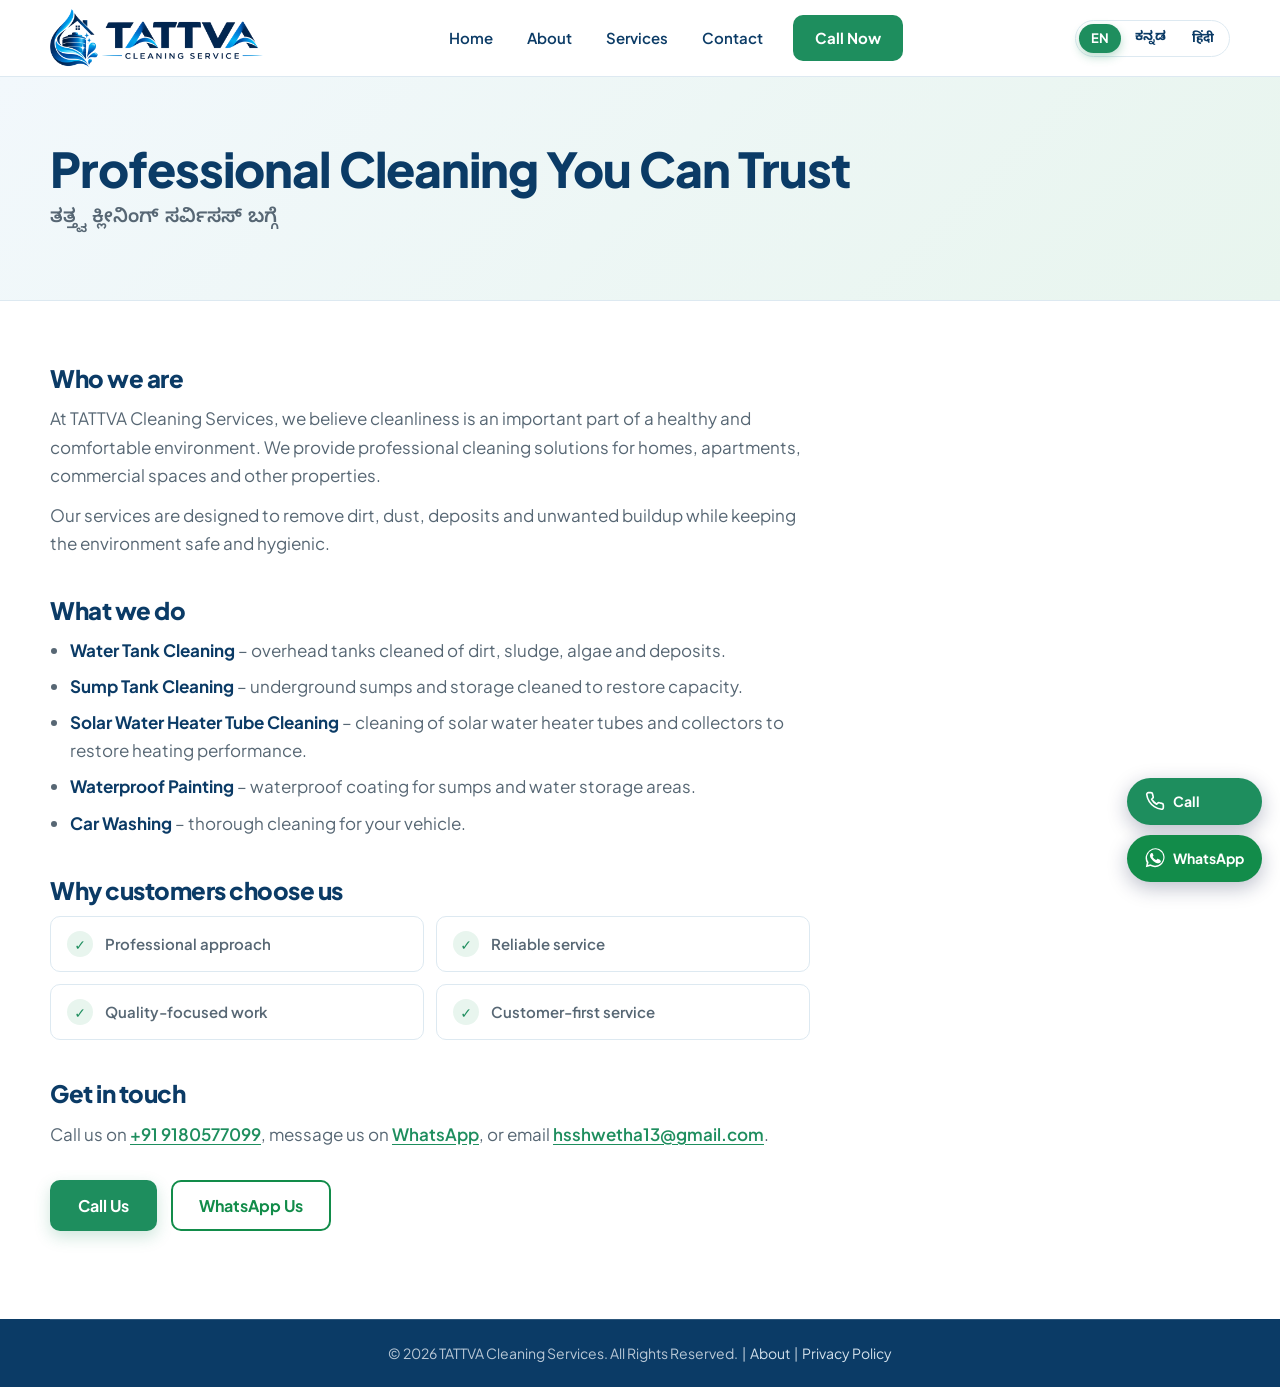
==== about.html @ a29733bd "Add files via upload" ====
<!DOCTYPE html>
<html lang="en">
<head>
    <meta charset="UTF-8">
    <meta name="viewport" content="width=device-width, initial-scale=1.0">
    <title>About Us | TATTVA Cleaning Services</title>
    <meta name="description" content="About TATTVA Cleaning Services: professional water tank, sump, solar water heater tube, waterproof painting and car washing services.">
    <link href="https://fonts.googleapis.com/css2?family=Plus+Jakarta+Sans:wght@400;500;600;700;800&family=Noto+Sans+Kannada:wght@400;500;600;700;800&family=Noto+Sans+Devanagari:wght@400;500;600;700;800&display=swap" rel="stylesheet">
        <link rel="canonical" href="https://hsshwetha39-boop.github.io/TATTVA/about.html">
    <meta name="theme-color" content="#0b3b66">
    <meta property="og:type" content="website">
    <meta property="og:site_name" content="TATTVA Cleaning Services">
    <meta property="og:title" content="About Us | TATTVA Cleaning Services">
    <meta property="og:description" content="About TATTVA Cleaning Services: professional water tank, sump, solar water heater tube, waterproof painting and car washing services.">
    <meta property="og:url" content="https://hsshwetha39-boop.github.io/TATTVA/about.html">
    <meta property="og:image" content="https://hsshwetha39-boop.github.io/TATTVA/og-image.png">
    <meta name="twitter:card" content="summary_large_image">

    <link rel="icon" href="favicon.png" type="image/png">
    <link rel="stylesheet" href="style.css">
    <script>document.documentElement.className += " js";</script>
</head>
<body>

<header class="header" id="header">
    <div class="container nav-container">
        <a href="index.html" class="logo" aria-label="TATTVA Cleaning Service - Home">
                <img src="logo.png" alt="TATTVA Cleaning Service" class="logo-img" width="1500" height="408">
            </a>
        <nav class="navigation" id="navigation">
            <a href="index.html">Home</a>
            <a href="about.html">About</a>
            <a href="index.html#services">Services</a>
            <a href="index.html#contact">Contact</a>
            <a href="tel:+919180577099" class="nav-button">Call Now</a>
        </nav>
        <div class="lang-switch" role="group" aria-label="Language">
                <button type="button" data-lang="en" aria-pressed="true" lang="en">EN</button>
                <button type="button" data-lang="kn" aria-pressed="false" lang="kn">ಕನ್ನಡ</button>
                <button type="button" data-lang="hi" aria-pressed="false" lang="hi">हिंदी</button>
            </div>
            <button class="menu-button" id="menuButton" aria-label="Toggle navigation" aria-expanded="false">
            <span></span><span></span><span></span>
        </button>
    </div>
</header>

<section class="legal-hero">
    <div class="container">
        <span class="section-label">About TATTVA</span>
        <h1>Professional Cleaning You Can Trust</h1>
        <p class="kannada green-text">ತತ್ತ್ವ ಕ್ಲೀನಿಂಗ್ ಸರ್ವಿಸಸ್ ಬಗ್ಗೆ</p>
    </div>
</section>

<section class="legal-body">
    <div class="container legal-wrap">

        <h2>Who we are</h2>
        <p>At TATTVA Cleaning Services, we believe cleanliness is an important part of a healthy and comfortable environment. We provide professional cleaning solutions for homes, apartments, commercial spaces and other properties.</p>
        <p>Our services are designed to remove dirt, dust, deposits and unwanted buildup while keeping the environment safe and hygienic.</p>

        <h2>What we do</h2>
        <ul>
            <li><strong>Water Tank Cleaning</strong> &ndash; overhead tanks cleaned of dirt, sludge, algae and deposits.</li>
            <li><strong>Sump Tank Cleaning</strong> &ndash; underground sumps and storage cleaned to restore capacity.</li>
            <li><strong>Solar Water Heater Tube Cleaning</strong> &ndash; cleaning of solar water heater tubes and collectors to restore heating performance.</li>
            <li><strong>Waterproof Painting</strong> &ndash; waterproof coating for sumps and water storage areas.</li>
            <li><strong>Car Washing</strong> &ndash; thorough cleaning for your vehicle.</li>
        </ul>

        <h2>Why customers choose us</h2>
        <div class="about-points legal-points">
            <div class="about-point"><span>✓</span><p>Professional approach</p></div>
            <div class="about-point"><span>✓</span><p>Reliable service</p></div>
            <div class="about-point"><span>✓</span><p>Quality-focused work</p></div>
            <div class="about-point"><span>✓</span><p>Customer-first service</p></div>
        </div>

        <h2>Get in touch</h2>
        <p>Call us on <a href="tel:+919180577099">+91 9180577099</a>, message us on <a href="https://wa.me/919180577099" target="_blank" rel="noopener">WhatsApp</a>, or email <a href="mailto:hsshwetha13@gmail.com">hsshwetha13@gmail.com</a>.</p>

        <div class="hero-buttons legal-actions">
            <a href="tel:+919180577099" class="button button-primary">Call Us</a>
            <a href="https://wa.me/919180577099" target="_blank" rel="noopener" class="button button-whatsapp">WhatsApp Us</a>
        </div>
    </div>
</section>

<footer class="footer">
    <div class="container copyright">
        © 2026 TATTVA Cleaning Services. All Rights Reserved.
        &nbsp;|&nbsp; <a href="about.html">About</a>
        &nbsp;|&nbsp; <a href="privacy.html">Privacy Policy</a>
    </div>
</footer>

<div class="float-contact">
    <a href="tel:+919180577099" class="fc-call" aria-label="Call TATTVA Cleaning Services">
        <svg viewBox="0 0 24 24" fill="none" stroke="currentColor" stroke-width="2" stroke-linecap="round" stroke-linejoin="round"><path d="M22 16.9v3a2 2 0 0 1-2.2 2 19.8 19.8 0 0 1-8.6-3.1 19.5 19.5 0 0 1-6-6A19.8 19.8 0 0 1 2.1 4.2 2 2 0 0 1 4.1 2h3a2 2 0 0 1 2 1.7c.1 1 .4 1.9.7 2.8a2 2 0 0 1-.5 2.1L8 9.9a16 16 0 0 0 6 6l1.3-1.3a2 2 0 0 1 2.1-.4c.9.3 1.8.6 2.8.7a2 2 0 0 1 1.7 2z"/></svg><span>Call</span></a>
    <a href="https://wa.me/919180577099" target="_blank" rel="noopener" class="fc-wa" aria-label="WhatsApp TATTVA Cleaning Services">
        <svg viewBox="0 0 24 24" fill="currentColor"><path d="M20.5 3.5A11.8 11.8 0 0 0 2.1 17.7L1 23l5.4-1.4a11.8 11.8 0 0 0 5.6 1.4h.1A11.8 11.8 0 0 0 20.5 3.5zM12 21.2a9.8 9.8 0 0 1-5-1.4l-.4-.2-3.2.8.9-3.1-.2-.4a9.8 9.8 0 1 1 7.9 4.3zm5.4-7.3c-.3-.1-1.7-.8-2-.9s-.5-.1-.7.1-.8.9-.9 1.1-.3.2-.6.1a8 8 0 0 1-4-3.5c-.3-.5.3-.5.9-1.6.1-.2 0-.4 0-.5l-.9-2.1c-.2-.5-.4-.5-.7-.5h-.6a1.2 1.2 0 0 0-.9.4 3.7 3.7 0 0 0-1.1 2.7 6.4 6.4 0 0 0 1.4 3.4 14.7 14.7 0 0 0 5.6 5c2 .8 2.8.9 3.8.7a3.2 3.2 0 0 0 2.1-1.5 2.6 2.6 0 0 0 .2-1.5c-.1-.1-.3-.2-.6-.3z"/></svg><span>WhatsApp</span></a>
</div>

<script src="lang.js"></script>
<script src="script.js"></script>
</body>
</html>
---- style.css ----
/* =========================================================
   TATTVA CLEANING SERVICES
   Design system
   ---------------------------------------------------------
   Palette
     --ink      deep water navy: headings, dark sections
     --green    brand green: main actions
     --aqua     pale water tint: alternate section background
     --mint     pale green tint: highlights
   Type: Plus Jakarta Sans (Noto Sans Kannada for Kannada)
========================================================= */

:root {
    --ink: #0b3b66;
    --ink-deep: #0f5a96;
    --text: #25384a;
    --muted: #576774;

    --green: #1e8e5e;
    --green-dark: #167349;
    --mint: #e8f5ee;

    --blue: #1b86d0;
    --aqua: #f2f8fc;
    --line: #dde9f1;

    --white: #ffffff;
    --sun: #f6c445;
    --wa: #128c4a;

    --r-sm: 10px;
    --r-md: 16px;

    --shadow: 0 1px 2px rgba(16, 26, 67, .06), 0 8px 24px rgba(16, 26, 67, .07);

    --section-y: 88px;
    --header-h: 76px;
}

/* ---------- base ---------- */

*, *::before, *::after { box-sizing: border-box; margin: 0; padding: 0; }

html { scroll-behavior: smooth; scroll-padding-top: calc(var(--header-h) + 8px); }

body {
    font-family: "Plus Jakarta Sans", "Noto Sans Kannada", system-ui, -apple-system, "Segoe UI", sans-serif;
    font-size: 17px;
    line-height: 1.65;
    color: var(--text);
    background: var(--white);
    overflow-x: hidden;
    -webkit-font-smoothing: antialiased;
}

img, video { max-width: 100%; display: block; }
a { color: inherit; text-decoration: none; }
button, input, select, textarea { font: inherit; }
ul { padding-left: 1.2em; }

h1, h2, h3 {
    font-family: "Plus Jakarta Sans", "Noto Sans Kannada", system-ui, sans-serif;
    color: var(--ink);
    line-height: 1.15;
    letter-spacing: -.02em;
}
h1 { font-size: clamp(2.3rem, 5.2vw, 3.9rem); font-weight: 800; }
h2 { font-size: clamp(1.75rem, 3.4vw, 2.5rem); font-weight: 800; }
h3 { font-size: 1.15rem; font-weight: 700; letter-spacing: -.01em; }

/* headline words stay one colour: no single-word accents */
h1 span, h2 span { color: inherit; }

.kannada { font-family: "Noto Sans Kannada", "Plus Jakarta Sans", sans-serif; }
.green-text { color: var(--green); font-weight: 600; }

.container { width: min(1180px, 100% - 48px); margin-inline: auto; }

a:focus-visible, button:focus-visible {
    outline: 3px solid var(--blue);
    outline-offset: 3px;
    border-radius: 6px;
}

/* small labels above headings are removed: headings do the job */
.section-label { display: none; }

/* ---------- buttons ---------- */

.button {
    display: inline-flex; align-items: center; justify-content: center; gap: 10px;
    padding: 14px 26px;
    border: 2px solid transparent;
    border-radius: var(--r-sm);
    font-weight: 700; font-size: 16px; line-height: 1.2;
    cursor: pointer;
    transition: background-color .2s ease, color .2s ease, border-color .2s ease;
}
.button svg { width: 20px; height: 20px; flex: none; }

.button-primary { background: var(--green); color: var(--white); }
.button-primary:hover { background: var(--green-dark); }

.button-whatsapp { background: var(--white); color: var(--wa); border-color: var(--wa); }
.button-whatsapp:hover { background: var(--wa); color: var(--white); }

.button-outline { background: transparent; color: var(--green); border-color: var(--green); }
.button-outline:hover { background: var(--green); color: var(--white); }

/* ---------- header ---------- */

.header {
    position: sticky; top: 0; z-index: 1000;
    background: rgba(255, 255, 255, .97);
    border-bottom: 1px solid var(--line);
    transition: box-shadow .2s ease;
}
.header.scrolled { box-shadow: 0 6px 20px rgba(16, 26, 67, .08); }

.nav-container {
    height: var(--header-h);
    display: flex; align-items: center; justify-content: space-between; gap: 24px;
}

.logo { display: flex; align-items: center; gap: 6px; flex: none; }
.real-logo { width: 54px; height: 54px; object-fit: contain; flex: none; }
.logo-wordmark { height: 38px; width: auto; }

.navigation { display: flex; align-items: center; gap: 6px; }
.navigation a {
    padding: 8px 14px;
    font-size: 15px; font-weight: 600; color: var(--ink);
    border-radius: 8px;
    transition: color .2s ease, background-color .2s ease;
}
.navigation a:hover { color: var(--green); background: var(--aqua); }
.navigation .nav-button {
    margin-left: 10px; padding: 11px 22px;
    background: var(--green); color: var(--white);
    border-radius: var(--r-sm); font-weight: 700;
}
.navigation .nav-button:hover { background: var(--green-dark); color: var(--white); }

.menu-button {
    display: none;
    width: 46px; height: 46px; flex: none;
    background: var(--white); border: 1px solid var(--line); border-radius: var(--r-sm);
    cursor: pointer;
    flex-direction: column; align-items: center; justify-content: center; gap: 5px;
}
.menu-button span { width: 22px; height: 2px; background: var(--ink); border-radius: 2px; transition: transform .2s ease, opacity .2s ease; }
.menu-button[aria-expanded="true"] span:nth-child(1) { transform: translateY(7px) rotate(45deg); }
.menu-button[aria-expanded="true"] span:nth-child(2) { opacity: 0; }
.menu-button[aria-expanded="true"] span:nth-child(3) { transform: translateY(-7px) rotate(-45deg); }

/* ---------- shared section structure ---------- */

.section, .svc-showcase, .trust-section, .video-section, .service-detail-section {
    padding-block: var(--section-y);
}

.section-heading, .svc-head { max-width: 640px; margin-bottom: 48px; }
.section-heading h2, .svc-head h2 { margin-bottom: 14px; }
.section-heading p, .svc-head p { color: var(--muted); font-size: 18px; }
.section-heading.center { text-align: center; margin-inline: auto; }

/* ---------- hero ---------- */

.hero {
    position: relative; overflow: hidden;
    min-height: 600px;
    display: flex; align-items: center;
    background: var(--ink);
    color: var(--white);
}
.hero-overlay {
    position: absolute; inset: 0;
    background:
        radial-gradient(ellipse 60% 80% at 85% 20%, rgba(19, 155, 211, .28), transparent 70%),
        linear-gradient(100deg, rgba(16, 26, 67, .96) 0%, rgba(16, 26, 67, .86) 50%, rgba(10, 42, 61, .62) 100%),
        url("images/water-tank/cover.jpg") center / cover no-repeat,
        linear-gradient(135deg, var(--ink), var(--ink-deep));
}
.hero-container { position: relative; width: min(1180px, 100% - 48px); margin-inline: auto; padding-block: 96px; }
.hero-content { max-width: 680px; }
.hero h1 { color: var(--white); }
.hero-badge { display: none; }
.hero-content > p { margin-top: 24px; max-width: 540px; font-size: 19px; color: #d3e1ec; }
.hero-buttons { display: flex; flex-wrap: wrap; gap: 14px; margin-top: 36px; }

.hero .button-whatsapp { background: transparent; color: var(--white); border-color: rgba(255, 255, 255, .55); }
.hero .button-whatsapp:hover { background: var(--white); color: var(--ink); border-color: var(--white); }

/* ---------- quick contact band ---------- */

.quick-band { background: var(--aqua); border-bottom: 1px solid var(--line); padding-block: 28px; }
.quick-band-grid { display: flex; align-items: center; justify-content: space-between; gap: 24px; flex-wrap: wrap; }
.quick-text strong { display: block; font-size: 1.2rem; color: var(--ink); line-height: 1.3; }
.quick-text span { color: var(--muted); font-size: 16px; }
.quick-actions { display: flex; flex-wrap: wrap; gap: 12px; }

/* ---------- services ---------- */

.svc-showcase { background: var(--white); }
.svc-grid { display: grid; grid-template-columns: repeat(6, 1fr); gap: 24px; }
.svc-card { grid-column: span 2; }
.svc-card:nth-child(n+4) { grid-column: span 3; }

.svc-card {
    position: relative;
    display: flex; flex-direction: column;
    background: var(--white);
    border: 1px solid var(--line);
    border-radius: var(--r-md);
    overflow: hidden;
    transition: border-color .2s ease, box-shadow .2s ease;
}
.svc-card:hover { border-color: var(--green); box-shadow: var(--shadow); }

.svc-photo {
    height: 210px; overflow: hidden;
    background: linear-gradient(135deg, #cfe9f2, #e8f5f0);
}
.svc-photo img { width: 100%; height: 100%; object-fit: cover; }

.svc-icon {
    position: absolute; top: 20px; left: 20px;
    width: 48px; height: 48px;
    display: grid; place-items: center;
    background: var(--white); color: var(--green);
    border-radius: 12px; box-shadow: 0 2px 10px rgba(16, 26, 67, .15);
}
.svc-icon svg { width: 28px; height: 28px; }

.svc-body { display: flex; flex-direction: column; gap: 10px; padding: 24px 26px 28px; flex: 1; }
.svc-body p { color: var(--muted); font-size: 16px; flex: 1; }
.svc-link { margin-top: 6px; font-weight: 700; color: var(--green); }
.svc-card:hover .svc-link { text-decoration: underline; text-underline-offset: 4px; }

/* ---------- about ---------- */

.about-section { background: var(--aqua); }
.about-section .section-heading { margin-bottom: 40px; }

.about-grid { display: grid; grid-template-columns: 5fr 6fr; gap: 56px; align-items: center; }
.about-image {
    border-radius: var(--r-md); overflow: hidden;
    min-height: 380px;
    background: linear-gradient(135deg, #cfe9f2, #e8f5f0);
}
.about-image img { width: 100%; height: 100%; min-height: 380px; object-fit: cover; }

.about-content h3 { font-size: 1.6rem; margin-bottom: 16px; }
.about-content p { color: var(--muted); margin-bottom: 14px; }
.about-more { margin-block: 12px 28px; }

.about-points { display: grid; grid-template-columns: 1fr 1fr; gap: 12px; }
.about-point {
    display: flex; align-items: center; gap: 12px;
    padding: 14px 16px;
    background: var(--white); border: 1px solid var(--line); border-radius: var(--r-sm);
}
.about-point span {
    width: 26px; height: 26px; flex: none; display: grid; place-items: center;
    background: var(--mint); color: var(--green); border-radius: 50%;
    font-size: 14px; font-weight: 800;
}
.about-point p { margin: 0; color: var(--ink); font-weight: 600; font-size: 15px; }

/* ---------- trust strip ---------- */

.trust-section { background: var(--white); padding-block: 48px; border-bottom: 1px solid var(--line); }
.trust-grid { display: grid; grid-template-columns: repeat(4, 1fr); gap: 24px; }
.trust-item { display: flex; align-items: flex-start; gap: 14px; }
.trust-icon {
    width: 40px; height: 40px; flex: none; display: grid; place-items: center;
    background: var(--green); color: var(--white); border-radius: 50%;
    font-weight: 800;
}
.trust-item h3 { font-size: 1.02rem; margin-bottom: 2px; }
.trust-item p { color: var(--muted); font-size: 15px; line-height: 1.5; }

/* ---------- process ---------- */

.process-section { background: var(--aqua); }
.process-grid { display: grid; grid-template-columns: repeat(4, 1fr); gap: 24px; }
.process-item {
    padding: 28px 26px 30px;
    background: var(--white); border: 1px solid var(--line); border-radius: var(--r-md);
}
.process-number {
    width: 44px; height: 44px; margin-bottom: 20px;
    display: grid; place-items: center;
    background: var(--ink); color: var(--white);
    border-radius: 50%; font-weight: 800; font-size: 15px;
}
.process-item h3 { margin-bottom: 8px; }
.process-item p { color: var(--muted); font-size: 16px; }

/* ---------- service area ---------- */

.area-section { background: var(--mint); padding-block: 64px; }
.area-content { display: grid; grid-template-columns: 1fr auto; column-gap: 40px; row-gap: 10px; align-items: center; }
.area-content h2 { grid-column: 1; font-size: clamp(1.6rem, 3vw, 2.2rem); }
.area-content p { grid-column: 1; color: var(--muted); max-width: 560px; }
.area-content .button { grid-column: 2; grid-row: 1 / span 2; }

/* ---------- contact ---------- */

.contact-section { background: var(--white); }
.contact-grid { display: grid; grid-template-columns: 1fr 1fr 1fr 1.5fr; gap: 20px; }
.contact-card {
    padding: 26px 24px;
    background: var(--white); border: 1px solid var(--line); border-radius: var(--r-md);
}
.contact-icon {
    width: 46px; height: 46px; margin-bottom: 18px;
    display: grid; place-items: center;
    background: var(--mint); color: var(--green); border-radius: 12px;
}
.contact-icon svg { width: 22px; height: 22px; }
.contact-card h3 { font-size: 1rem; color: var(--muted); font-weight: 600; margin-bottom: 4px; }
.contact-card a { font-weight: 700; color: var(--ink); overflow-wrap: break-word; }
.contact-card a:hover { color: var(--green); }

.contact-cta {
    margin-top: 32px; padding: 48px 40px;
    display: flex; align-items: center; justify-content: space-between; gap: 28px; flex-wrap: wrap;
    background: linear-gradient(120deg, var(--ink), var(--ink-deep));
    border-radius: var(--r-md);
    color: #d3e1ec;
}
.contact-cta h3 { flex: 1 1 100%; font-size: 1.8rem; color: var(--white); }
.contact-cta p { flex: 1 1 320px; margin-top: -14px; font-size: 18px; }

/* ---------- footer ---------- */

.footer { background: var(--ink); color: #b9c8d6; }
.footer a { color: #d3e1ec; }
.footer a:hover { color: var(--white); text-decoration: underline; text-underline-offset: 3px; }

.footer-container {
    display: grid; grid-template-columns: 1.5fr 1fr 1fr 1.3fr; gap: 40px;
    padding-block: 64px 48px;
}
.footer-logo { display: inline-block; padding: 8px 12px; background: var(--white); border-radius: var(--r-sm); }
.footer-logo img { height: 48px; width: auto; }
.footer-brand p { margin-top: 18px; max-width: 280px; font-size: 15px; }

.footer h3 { color: var(--white); font-size: 1rem; margin-bottom: 16px; }
.footer-links, .footer-contact { display: flex; flex-direction: column; align-items: flex-start; gap: 10px; font-size: 15px; }
.footer-links h3, .footer-contact h3 { margin-bottom: 6px; }

.footer-bottom, .copyright {
    border-top: 1px solid rgba(255, 255, 255, .14);
    padding-block: 22px; font-size: 14px;
}
.footer > .copyright { width: min(1180px, 100% - 48px); margin-inline: auto; text-align: center; }
.footer-bottom .container { width: min(1180px, 100% - 48px); }
.footer-bottom p { margin: 0; }

/* ---------- floating call / whatsapp ---------- */

.float-contact { position: fixed; right: 18px; bottom: 18px; z-index: 900; display: flex; flex-direction: column; gap: 10px; }
.float-contact a {
    display: flex; align-items: center; gap: 8px;
    padding: 12px 18px; border-radius: 999px;
    color: var(--white); font-weight: 700; font-size: 14px;
    box-shadow: 0 6px 20px rgba(16, 26, 67, .28);
}
.float-contact svg { width: 20px; height: 20px; flex: none; }
.fc-call { background: var(--green); }
.fc-wa { background: var(--wa); }

/* ---------- service detail pages ---------- */

.service-detail-hero {
    padding-block: 72px;
    background: linear-gradient(135deg, var(--aqua) 0%, var(--mint) 100%);
    border-bottom: 1px solid var(--line);
}
.service-detail-grid { display: grid; grid-template-columns: 1.1fr .9fr; gap: 56px; align-items: center; }
.service-detail-hero h1 { font-size: clamp(2.2rem, 4.6vw, 3.4rem); margin-bottom: 8px; }
.service-detail-hero .kannada { font-size: 1.25rem; margin-bottom: 18px; }
.service-detail-hero p { max-width: 520px; color: var(--muted); font-size: 18px; }
.service-detail-hero .hero-buttons { margin-top: 30px; }
.service-detail-hero .hero-buttons .button-outline { background: var(--white); }
.service-detail-hero .hero-buttons .button-outline:hover { background: var(--green); }

.detail-cover {
    border-radius: var(--r-md); overflow: hidden;
    background: linear-gradient(135deg, #cfe9f2, #e8f5f0);
    aspect-ratio: 4 / 3;
    box-shadow: var(--shadow);
}
.detail-cover img { width: 100%; height: 100%; object-fit: cover; }

.service-detail-section { background: var(--white); }
.detail-gallery { display: grid; grid-template-columns: repeat(auto-fit, minmax(250px, 1fr)); gap: 20px; }
.detail-gallery a {
    display: block; overflow: hidden;
    border-radius: var(--r-md); border: 1px solid var(--line);
    background: var(--aqua);
}
.detail-gallery img { width: 100%; aspect-ratio: 4 / 3; object-fit: cover; transition: transform .35s ease; }
.detail-gallery a:hover img { transform: scale(1.04); }

.video-section { background: var(--aqua); }
.service-video { max-width: 860px; margin-inline: auto; border-radius: var(--r-md); overflow: hidden; background: #000; box-shadow: var(--shadow); }
.service-video video { width: 100%; display: block; }

.service-cta { padding-block: 72px; background: linear-gradient(120deg, var(--ink), var(--ink-deep)); text-align: center; color: #d3e1ec; }
.service-cta h2 { color: var(--white); margin-bottom: 12px; }
.service-cta p { margin-bottom: 28px; font-size: 18px; }

/* ---------- before / after page ---------- */

.before-after-page { padding-block: var(--section-y); background: var(--white); }
.large-before-after { display: grid; grid-template-columns: 1fr 1fr; gap: 24px; margin-bottom: 48px; }
.large-before, .large-after {
    position: relative; overflow: hidden;
    border-radius: var(--r-md); border: 1px solid var(--line);
    background: var(--aqua);
}
.large-before img, .large-after img { width: 100%; aspect-ratio: 4 / 3; object-fit: cover; }
.large-before span, .large-after span {
    position: absolute; top: 16px; left: 16px; z-index: 1;
    padding: 6px 14px; border-radius: 6px;
    background: var(--ink); color: var(--white);
    font-size: 13px; font-weight: 700; letter-spacing: .04em;
}
.large-after span { background: var(--green); }
.before-after-note { text-align: center; max-width: 560px; margin: 0 auto 32px; }
.before-after-note h2 { font-size: 1.8rem; margin-bottom: 10px; }
.before-after-note p { color: var(--muted); }
.center-button { text-align: center; }

/* ---------- about / privacy pages ---------- */

.legal-hero {
    padding-block: 64px;
    background: linear-gradient(135deg, var(--aqua) 0%, var(--mint) 100%);
    border-bottom: 1px solid var(--line);
}
.legal-hero h1 { font-size: clamp(2rem, 4.2vw, 3rem); margin-bottom: 8px; }
.legal-hero p { color: var(--muted); }
.legal-hero .kannada { font-size: 1.2rem; }

.legal-body { padding-block: 64px 88px; background: var(--white); }
.legal-wrap > * { max-width: 760px; }
.legal-wrap h2 { font-size: 1.5rem; margin: 40px 0 12px; }
.legal-wrap h2:first-child { margin-top: 0; }
.legal-wrap p, .legal-wrap li { color: var(--muted); margin-bottom: 12px; }
.legal-wrap li { margin-bottom: 8px; }
.legal-wrap ul { margin-bottom: 12px; }
.legal-wrap a:not(.button) { color: var(--green); font-weight: 600; text-decoration: underline; text-underline-offset: 3px; }
.legal-wrap strong { color: var(--ink); }
.legal-points { margin-bottom: 12px; }
.legal-points .about-point p { margin: 0; }
.legal-actions { display: flex; flex-wrap: wrap; gap: 14px; margin-top: 32px; }
.legal-wrap .button-primary, .legal-wrap .button-whatsapp { text-decoration: none; }
.legal-wrap .button-primary { color: var(--white); }
.legal-wrap .button-whatsapp { color: var(--wa); }
.legal-wrap .button-whatsapp:hover { color: var(--white); }

/* ---------- tablet ---------- */

@media (max-width: 1000px) {
    :root { --section-y: 72px; }

    .menu-button { display: flex; }

    .navigation {
        display: none;
        position: absolute; top: 100%; left: 0; right: 0;
        flex-direction: column; align-items: stretch; gap: 2px;
        padding: 14px 24px 22px;
        background: var(--white);
        border-bottom: 1px solid var(--line);
        box-shadow: 0 16px 28px rgba(16, 26, 67, .1);
    }
    .navigation.active { display: flex; }
    .navigation a { padding: 14px 12px; font-size: 16px; }
    .navigation .nav-button { margin: 10px 0 0; text-align: center; }

    .svc-grid { grid-template-columns: 1fr 1fr; }
    .svc-card, .svc-card:nth-child(n+4) { grid-column: auto; }
    .svc-card:last-child { grid-column: 1 / -1; }

    .about-grid, .service-detail-grid { grid-template-columns: 1fr; gap: 36px; }
    .about-image, .about-image img { min-height: 300px; }

    .trust-grid, .process-grid { grid-template-columns: 1fr 1fr; }
    .contact-grid { grid-template-columns: 1fr 1fr; }
    .footer-container { grid-template-columns: 1fr 1fr; }
}

/* ---------- phone ---------- */

@media (max-width: 640px) {
    :root { --section-y: 56px; --header-h: 68px; }

    body { font-size: 16px; padding-bottom: 58px; }
    .container, .hero-container, .footer > .copyright, .footer-bottom .container { width: calc(100% - 36px); }

    .real-logo { width: 44px; height: 44px; }
    .logo-wordmark { height: 28px; }

    .hero { min-height: 0; }
    .hero-container { padding-block: 56px 60px; }
    .hero-content > p { font-size: 17px; }
    .hero-buttons .button, .quick-actions .button { flex: 1 1 100%; }

    .section-heading, .svc-head { margin-bottom: 32px; }

    .svc-grid, .trust-grid, .process-grid, .contact-grid, .large-before-after { grid-template-columns: 1fr; }
    .svc-card:last-child { grid-column: auto; }
    .svc-photo { height: 190px; }

    .about-points { grid-template-columns: 1fr; }
    .contact-cta { padding: 32px 24px; }
    .contact-cta .button, .service-cta .button, .area-content .button { width: 100%; }
    .area-content { grid-template-columns: 1fr; row-gap: 14px; }
    .area-content .button { grid-column: 1; grid-row: auto; margin-top: 8px; }

    .footer-container { grid-template-columns: 1fr; gap: 32px; padding-block: 48px 32px; }

    .service-detail-hero { padding-block: 48px; }
    .service-detail-hero .hero-buttons .button { flex: 1 1 100%; }

    .float-contact { left: 0; right: 0; bottom: 0; flex-direction: row; gap: 0; }
    .float-contact a { flex: 1; justify-content: center; border-radius: 0; padding: 15px 10px; box-shadow: 0 -4px 16px rgba(16, 26, 67, .18); }
}



/* ---------- RATINGS ---------- */
.ratings-band { background: var(--aqua); border-bottom: 1px solid var(--line); padding-block: 32px; }
.ratings-grid { display: grid; grid-template-columns: repeat(3, 1fr); gap: 24px; text-align: center; }
.rating-item strong { display: block; font-size: 2rem; line-height: 1.2; color: var(--green); }
.rating-item span { color: var(--muted); font-size: 15px; font-weight: 500; }
.rating-stars { color: #f5b301; font-size: 1.3rem; letter-spacing: 3px; }
@media (max-width: 560px) {
    .ratings-grid { gap: 8px; }
    .rating-item strong { font-size: 1.5rem; }
    .rating-item span { font-size: 13px; }
}

/* =========================================================
   LOGO
========================================================= */

.logo { display: flex; align-items: center; gap: 12px; flex: none; }
.logo-mark { width: 46px; height: 46px; flex: none; overflow: visible; transition: transform .5s cubic-bezier(.22, 1, .36, 1); }
.logo:hover .logo-mark { transform: translateY(-3px) rotate(-6deg) scale(1.05); }
.logo-text { display: flex; flex-direction: column; line-height: 1; }
.logo-name { font-size: 26px; font-weight: 800; letter-spacing: .15em; color: var(--ink); margin-right: -.15em; }
.logo-tag  { margin-top: 6px; font-size: 9.5px; font-weight: 700; letter-spacing: .27em; text-transform: uppercase; color: var(--green); white-space: nowrap; }
.logo-spark { transform-box: fill-box; transform-origin: center; animation: twinkle 3.6s ease-in-out infinite; }
.logo-mark { animation: logoDrop .9s cubic-bezier(.34, 1.56, .64, 1) backwards; }
.footer-logo.logo { display: inline-flex; padding: 10px 16px; }

@keyframes twinkle { 0%, 100% { transform: scale(1) rotate(0); opacity: 1; } 50% { transform: scale(.55) rotate(45deg); opacity: .55; } }
@keyframes logoDrop { from { transform: translateY(-14px) scale(.7); opacity: 0; } to { transform: none; opacity: 1; } }

/* =========================================================
   HEADER (smooth, glassy, shrinks on scroll)
========================================================= */

.header { background: rgba(255, 255, 255, .88); -webkit-backdrop-filter: saturate(1.5) blur(12px); backdrop-filter: saturate(1.5) blur(12px); transition: box-shadow .35s ease, background-color .35s ease; }
.header.scrolled { background: rgba(255, 255, 255, .96); }
.nav-container { transition: height .35s cubic-bezier(.22, 1, .36, 1); }
.header.scrolled .nav-container { height: 64px; }
.header.scrolled .logo-mark { width: 40px; height: 40px; }
.logo-mark { transition: transform .5s cubic-bezier(.22, 1, .36, 1), width .35s ease, height .35s ease; }

/* animated underline for menu links + current section */
.navigation a:not(.nav-button) { position: relative; background: none !important; }
.navigation a:not(.nav-button)::after {
    content: ""; position: absolute; left: 14px; right: 14px; bottom: 3px; height: 2px;
    background: var(--green); border-radius: 2px;
    transform: scaleX(0); transform-origin: left; transition: transform .35s cubic-bezier(.22, 1, .36, 1);
}
.navigation a:not(.nav-button):hover::after,
.navigation a.is-current::after { transform: scaleX(1); }
.navigation a.is-current { color: var(--green); }

/* reading progress bar */
.scroll-progress {
    position: fixed; top: 0; left: 0; right: 0; height: 3px; z-index: 1100;
    background: linear-gradient(90deg, var(--blue), var(--green));
    transform: scaleX(0); transform-origin: left; pointer-events: none;
}

/* =========================================================
   HERO INTRO + WATER WAVES
========================================================= */

.hero-content h1, .hero-badge, .hero-buttons { animation: heroUp 1s cubic-bezier(.22, 1, .36, 1) both; }
.hero-content h1 { animation-delay: .15s; }
.hero-badge      { animation-delay: .3s; }
.hero-buttons    { animation-delay: .45s; }
@keyframes heroUp { from { opacity: 0; transform: translateY(30px); } to { opacity: 1; transform: none; } }

.hero-overlay { animation: heroDrift 20s ease-in-out infinite alternate; }
@keyframes heroDrift { from { transform: scale(1); } to { transform: scale(1.07); } }

.hero-wave { position: absolute; left: 0; right: 0; bottom: -1px; height: 60px; pointer-events: none; overflow: hidden; }
.hero-wave .wave { position: absolute; left: 0; bottom: 0; width: 200%; height: 100%; }
.wave-back  { fill: rgba(238, 247, 250, .45); animation: waveMove 22s linear infinite reverse; }
.wave-front { fill: var(--aqua);              animation: waveMove 14s linear infinite; }
@keyframes waveMove { from { transform: translateX(0); } to { transform: translateX(-50%); } }

/* =========================================================
   SCROLL REVEAL
========================================================= */

.js .reveal { opacity: 0; transform: translateY(32px); transition: opacity .9s cubic-bezier(.22, 1, .36, 1), transform .9s cubic-bezier(.22, 1, .36, 1); will-change: opacity, transform; }
.js .reveal.is-visible { opacity: 1; transform: none; }

/* =========================================================
   HOVER POLISH
========================================================= */

.button { transition: background-color .25s ease, color .25s ease, border-color .25s ease, transform .25s ease, box-shadow .25s ease; }
.button:hover { transform: translateY(-2px); box-shadow: 0 10px 22px rgba(16, 26, 67, .18); }
.button:active { transform: translateY(0); box-shadow: none; }

.svc-card, .contact-card, .process-item, .about-point { transition: transform .4s cubic-bezier(.22, 1, .36, 1), box-shadow .4s ease, border-color .3s ease; }
.svc-card:hover, .contact-card:hover, .process-item:hover { transform: translateY(-6px); box-shadow: var(--shadow); }
.about-point:hover { transform: translateX(4px); }
.svc-photo img { transition: transform .8s cubic-bezier(.22, 1, .36, 1); }
.svc-card:hover .svc-photo img { transform: scale(1.06); }
.svc-icon { transition: transform .4s cubic-bezier(.34, 1.56, .64, 1); }
.svc-card:hover .svc-icon { transform: scale(1.1) rotate(-6deg); }
.rating-stars { animation: starGlow 3s ease-in-out infinite; }
@keyframes starGlow { 0%, 100% { filter: none; } 50% { filter: drop-shadow(0 0 6px rgba(245, 179, 1, .7)); } }

/* =========================================================
   MOBILE MENU: slides + fades instead of popping
========================================================= */

@media (max-width: 1000px) {
    .navigation {
        display: flex;
        visibility: hidden; opacity: 0; pointer-events: none;
        transform: translateY(-12px);
        transition: opacity .3s ease, transform .35s cubic-bezier(.22, 1, .36, 1), visibility 0s linear .35s;
    }
    .navigation.active {
        visibility: visible; opacity: 1; pointer-events: auto; transform: none;
        transition: opacity .3s ease, transform .35s cubic-bezier(.22, 1, .36, 1), visibility 0s;
    }
    .navigation a:not(.nav-button)::after { left: 12px; right: auto; width: 28px; bottom: 8px; }
}

@media (max-width: 640px) {
    .logo { gap: 10px; }
    .logo-mark { width: 40px; height: 40px; }
    .header.scrolled .logo-mark { width: 36px; height: 36px; }
    .logo-name { font-size: 21px; }
    .logo-tag { font-size: 8px; letter-spacing: .22em; margin-top: 5px; }
    .hero-wave { height: 38px; }
}




/* =========================================================
   REFINEMENT: calmer palette, elegant logo, softer motion
========================================================= */

/* ---- logo ---- */
.logo-name { font-weight: 700; letter-spacing: .22em; margin-right: -.22em; color: var(--ink); }
.logo-tag  { font-weight: 600; letter-spacing: .3em; color: var(--green); }

/* ---- hero: clean blue gradient + floating bubbles ---- */
.hero-overlay {
    background:
        radial-gradient(ellipse 55% 70% at 85% 15%, rgba(255, 255, 255, .14), transparent 70%),
        linear-gradient(135deg, var(--ink) 0%, var(--ink-deep) 100%);
}
.hero-content > p { color: #dcebf6; }

.hero-bubbles { position: absolute; inset: 0; overflow: hidden; pointer-events: none; }
.hero-bubbles i {
    position: absolute; bottom: -80px; display: block; border-radius: 50%;
    background: radial-gradient(circle at 30% 28%, rgba(255, 255, 255, .38), rgba(255, 255, 255, .05) 70%);
    border: 1px solid rgba(255, 255, 255, .22);
    opacity: 0;
    animation: bubbleUp 14s ease-in infinite;
}
.hero-bubbles i:nth-child(1) { left: 58%; width: 46px; height: 46px; animation-duration: 15s; animation-delay: 0s; }
.hero-bubbles i:nth-child(2) { left: 70%; width: 22px; height: 22px; animation-duration: 11s; animation-delay: 2s; }
.hero-bubbles i:nth-child(3) { left: 80%; width: 64px; height: 64px; animation-duration: 18s; animation-delay: 1s; }
.hero-bubbles i:nth-child(4) { left: 90%; width: 28px; height: 28px; animation-duration: 12s; animation-delay: 4s; }
.hero-bubbles i:nth-child(5) { left: 64%; width: 14px; height: 14px; animation-duration: 10s; animation-delay: 6s; }
.hero-bubbles i:nth-child(6) { left: 8%;  width: 20px; height: 20px; animation-duration: 13s; animation-delay: 3s; }
.hero-bubbles i:nth-child(7) { left: 46%; width: 34px; height: 34px; animation-duration: 16s; animation-delay: 7s; }
@keyframes bubbleUp {
    0%   { transform: translate(0, 0) scale(.8); opacity: 0; }
    12%  { opacity: .9; }
    50%  { transform: translate(18px, -300px) scale(1); }
    88%  { opacity: .5; }
    100% { transform: translate(-14px, -640px) scale(1.05); opacity: 0; }
}

/* ---- simpler, calmer details ---- */
.rating-stars { color: var(--sun); animation: none; }
.rating-item strong { color: var(--ink); }
.ratings-band { background: var(--aqua); }
.wave-back  { fill: rgba(242, 248, 252, .45); }
.footer-logo.logo { background: var(--white); }
.button-primary { box-shadow: 0 6px 16px rgba(30, 142, 94, .22); }
.button-primary:hover { box-shadow: 0 10px 22px rgba(30, 142, 94, .3); }
.svc-card:hover { border-color: var(--blue); }
.contact-cta { background: linear-gradient(120deg, var(--ink), var(--ink-deep)); }
.contact-cta .button-primary { background: var(--sun); color: var(--ink); box-shadow: none; }
.contact-cta .button-primary:hover { background: #ffd566; }
.process-number { background: var(--blue); }
.scroll-progress { background: linear-gradient(90deg, var(--blue), var(--green)); }

/* footer now has 3 columns */
@media (min-width: 1001px) {
    .footer-container { grid-template-columns: 1.6fr 1fr 1.3fr; }
}



/* =========================================================
   MORE LIFE: hero ripples + floating droplet, shimmer, pulse
========================================================= */

.hero-art {
    position: absolute; right: 9%; top: 50%; width: 380px; height: 380px;
    transform: translateY(-50%); pointer-events: none;
    display: grid; place-items: center;
}
.hero-art .ring {
    position: absolute; inset: 0; border-radius: 50%;
    border: 2px solid rgba(255, 255, 255, .35);
    animation: ripple 5.4s cubic-bezier(.2, .6, .3, 1) infinite;
    opacity: 0;
}
.hero-art .ring:nth-child(2) { animation-delay: 1.8s; }
.hero-art .ring:nth-child(3) { animation-delay: 3.6s; }
@keyframes ripple {
    0%   { transform: scale(.35); opacity: 0; }
    15%  { opacity: .75; }
    100% { transform: scale(1.1); opacity: 0; }
}
.hero-art .glow {
    position: absolute; width: 62%; height: 62%; border-radius: 50%;
    background: radial-gradient(circle, rgba(120, 200, 255, .38), transparent 70%);
    animation: glowPulse 4s ease-in-out infinite;
}
@keyframes glowPulse { 0%, 100% { transform: scale(.9); opacity: .7; } 50% { transform: scale(1.12); opacity: 1; } }
.hero-art .drop {
    position: relative; width: 150px; height: 150px;
    filter: drop-shadow(0 18px 28px rgba(0, 20, 60, .35));
    animation: floatDrop 5s ease-in-out infinite;
}
@keyframes floatDrop { 0%, 100% { transform: translateY(8px) rotate(-2deg); } 50% { transform: translateY(-14px) rotate(2deg); } }

/* gently moving colour on "Healthy Living." */
.hero h1 span {
    background: linear-gradient(90deg, #ffffff, #9fdcff, #b9f0d3, #ffffff);
    background-size: 220% auto;
    -webkit-background-clip: text; background-clip: text;
    -webkit-text-fill-color: transparent; color: transparent;
    animation: textShine 7s linear infinite;
}
@keyframes textShine { to { background-position: 220% center; } }

/* light sweep across the main button */
.hero .button-primary { position: relative; overflow: hidden; }
.hero .button-primary::after {
    content: ""; position: absolute; top: 0; left: -70%; width: 40%; height: 100%;
    background: linear-gradient(100deg, transparent, rgba(255, 255, 255, .45), transparent);
    transform: skewX(-20deg);
    animation: sheen 4.5s ease-in-out 1.5s infinite;
}
@keyframes sheen { 0%, 55% { left: -70%; } 100% { left: 140%; } }

/* section headings get a small accent line */
.section-heading h2::after, .svc-head h2::after {
    content: ""; display: block; width: 56px; height: 4px; margin-top: 16px; border-radius: 4px;
    background: linear-gradient(90deg, var(--blue), var(--green));
}
.section-heading.center h2::after { margin-inline: auto; }

/* soft pulse on the floating WhatsApp / Call buttons */
.fc-wa { animation: waPulse 2.8s ease-out infinite; }
@keyframes waPulse {
    0%   { box-shadow: 0 6px 20px rgba(16, 26, 67, .28), 0 0 0 0 rgba(18, 140, 74, .55); }
    70%  { box-shadow: 0 6px 20px rgba(16, 26, 67, .28), 0 0 0 16px rgba(18, 140, 74, 0); }
    100% { box-shadow: 0 6px 20px rgba(16, 26, 67, .28), 0 0 0 0 rgba(18, 140, 74, 0); }
}

/* service icon bobs a little */
.svc-icon svg { animation: iconBob 4s ease-in-out infinite; }
.svc-card:nth-child(2n) .svc-icon svg { animation-delay: .8s; }
.svc-card:nth-child(3n) .svc-icon svg { animation-delay: 1.6s; }
@keyframes iconBob { 0%, 100% { transform: translateY(0); } 50% { transform: translateY(-3px); } }

@media (max-width: 1000px) { .hero-art { right: -60px; width: 300px; height: 300px; opacity: .45; } }
@media (max-width: 640px)  { .hero-art { display: none; } }



/* =========================================================
   LOGO IMAGE (TATTVA wordmark supplied by owner)
========================================================= */

.logo-img { height: 62px; width: auto; display: block; transition: height .35s ease, transform .5s cubic-bezier(.22, 1, .36, 1); animation: logoFade .9s cubic-bezier(.22, 1, .36, 1) backwards; }
.header.scrolled .logo-img { height: 52px; }
.logo:hover .logo-img { transform: scale(1.04); }
@keyframes logoFade { from { opacity: 0; transform: translateX(-14px); } to { opacity: 1; transform: none; } }

.footer-logo.logo { padding: 10px 18px; }
.footer-logo .logo-img { height: 56px; }

@media (max-width: 640px) {
    .logo-img { height: 50px; }
    .header.scrolled .logo-img { height: 44px; }
    .footer-logo .logo-img { height: 48px; }
}

/* =========================================================
   PLACEHOLDER ARTWORK (shown only until a real photo exists)
   Add a photo with the same file name and it covers this.
========================================================= */

.svc-photo, .about-image { background-size: cover; background-position: center; background-repeat: no-repeat; }
.svc-photo.art-tank { background-image: url("data:image/svg+xml,%3Csvg xmlns='http://www.w3.org/2000/svg' viewBox='0 0 400 220' preserveAspectRatio='xMidYMid slice'%3E%3Cdefs%3E%3ClinearGradient id='s' x1='0' y1='0' x2='0' y2='1'%3E%3Cstop offset='0' stop-color='%23bfe3f6'/%3E%3Cstop offset='1' stop-color='%23eef8fc'/%3E%3C/linearGradient%3E%3ClinearGradient id='t' x1='0' y1='0' x2='1' y2='0'%3E%3Cstop offset='0' stop-color='%231573be'/%3E%3Cstop offset='.5' stop-color='%233aa0e6'/%3E%3Cstop offset='1' stop-color='%230f5a96'/%3E%3C/linearGradient%3E%3C/defs%3E %3Crect width='400' height='220' fill='url(%23s)'/%3E %3Cg fill='%23fff' opacity='.75'%3E%3Cellipse cx='70' cy='52' rx='34' ry='11'/%3E%3Cellipse cx='96' cy='44' rx='24' ry='10'/%3E%3Cellipse cx='330' cy='70' rx='30' ry='9'/%3E%3C/g%3E %3Crect y='168' width='400' height='52' fill='%23c4d3dd'/%3E%3Crect y='168' width='400' height='6' fill='%23a9bcc9'/%3E %3Crect x='138' y='80' width='124' height='88' fill='url(%23t)'/%3E %3Cg stroke='%23fff' stroke-opacity='.28' stroke-width='3'%3E%3Cpath d='M138 104h124M138 132h124M138 152h124'/%3E%3C/g%3E %3Crect x='150' y='88' width='9' height='74' rx='4' fill='%23fff' opacity='.3'/%3E %3Cellipse cx='200' cy='80' rx='62' ry='13' fill='%230f5a96'/%3E%3Cellipse cx='200' cy='78' rx='54' ry='9' fill='%231b86d0'/%3E %3Crect x='184' y='58' width='32' height='12' rx='5' fill='%230f5a96'/%3E %3Cpath d='M262 150h54v18' stroke='%237f98a8' stroke-width='7' fill='none' stroke-linecap='round'/%3E %3Cg fill='%23fff' fill-opacity='.85' stroke='%236ab6e8' stroke-width='1.5'%3E%3Ccircle cx='300' cy='112' r='9'/%3E%3Ccircle cx='322' cy='90' r='5'/%3E%3Ccircle cx='286' cy='84' r='4'/%3E%3Ccircle cx='96' cy='122' r='7'/%3E%3Ccircle cx='78' cy='100' r='4'/%3E%3Ccircle cx='112' cy='92' r='3'/%3E%3C/g%3E%3Cpath d='M104 64l3 8 8 3 -8 3 -3 8 -3 -8 -8 -3 8 -3z' fill='%23f6c445'/%3E%3Cpath d='M300 50l2.4000000000000004 6.4 6.4 2.4000000000000004 -6.4 2.4000000000000004 -2.4000000000000004 6.4 -2.4000000000000004 -6.4 -6.4 -2.4000000000000004 6.4 -2.4000000000000004z' fill='%23f6c445'/%3E%3C/svg%3E"); }
.svc-photo.art-sump { background-image: url("data:image/svg+xml,%3Csvg xmlns='http://www.w3.org/2000/svg' viewBox='0 0 400 220' preserveAspectRatio='xMidYMid slice'%3E%3Cdefs%3E%3ClinearGradient id='s' x1='0' y1='0' x2='0' y2='1'%3E%3Cstop offset='0' stop-color='%23bfe3f6'/%3E%3Cstop offset='1' stop-color='%23eef8fc'/%3E%3C/linearGradient%3E%3C/defs%3E %3Crect width='400' height='220' fill='url(%23s)'/%3E %3Crect y='72' width='400' height='148' fill='%23cbd7df'/%3E%3Crect y='62' width='400' height='12' fill='%236cc59a'/%3E %3Cpath d='M0 118h72' stroke='%237f98a8' stroke-width='10'/%3E %3Crect x='186' y='68' width='28' height='34' fill='%23f3f9fc' stroke='%239db8c9' stroke-width='2'/%3E %3Cpath d='M192 72v30M208 72v30M192 80h16M192 90h16M192 100h16' stroke='%239db8c9' stroke-width='2'/%3E %3Crect x='176' y='56' width='48' height='11' rx='4' fill='%237f98a8'/%3E %3Crect x='70' y='98' width='260' height='104' rx='10' fill='%23f3f9fc' stroke='%239db8c9' stroke-width='3'/%3E %3Cpath d='M70 144q32.5 -12 65 0t65 0t65 0t65 0V192a10 10 0 0 1 -10 10H80a10 10 0 0 1 -10 -10Z' fill='%231b86d0' fill-opacity='.88'/%3E %3Cpath d='M70 150q32.5 -12 65 0t65 0t65 0t65 0' fill='none' stroke='%23fff' stroke-opacity='.4' stroke-width='3'/%3E %3Cg fill='%23fff' fill-opacity='.6'%3E%3Ccircle cx='120' cy='176' r='6'/%3E%3Ccircle cx='150' cy='164' r='4'/%3E%3Ccircle cx='250' cy='178' r='7'/%3E%3Ccircle cx='282' cy='162' r='4'/%3E%3C/g%3E %3Cpath d='M332 44l2.7 7.2 7.2 2.7 -7.2 2.7 -2.7 7.2 -2.7 -7.2 -7.2 -2.7 7.2 -2.7z' fill='%23f6c445'/%3E%3Cpath d='M62 40l2.0999999999999996 5.6 5.6 2.0999999999999996 -5.6 2.0999999999999996 -2.0999999999999996 5.6 -2.0999999999999996 -5.6 -5.6 -2.0999999999999996 5.6 -2.0999999999999996z' fill='%23f6c445'/%3E%3C/svg%3E"); }
.svc-photo.art-solar { background-image: url("data:image/svg+xml,%3Csvg xmlns='http://www.w3.org/2000/svg' viewBox='0 0 400 220' preserveAspectRatio='xMidYMid slice'%3E%3Cdefs%3E %3ClinearGradient id='s' x1='0' y1='0' x2='0' y2='1'%3E%3Cstop offset='0' stop-color='%23cfe8f7'/%3E%3Cstop offset='1' stop-color='%23f6fbfd'/%3E%3C/linearGradient%3E %3ClinearGradient id='tb' x1='0' y1='0' x2='1' y2='0'%3E%3Cstop offset='0' stop-color='%230b3f73'/%3E%3Cstop offset='.45' stop-color='%232d86c9'/%3E%3Cstop offset='1' stop-color='%230b3f73'/%3E%3C/linearGradient%3E %3ClinearGradient id='tk' x1='0' y1='0' x2='0' y2='1'%3E%3Cstop offset='0' stop-color='%23f4f8fb'/%3E%3Cstop offset='1' stop-color='%23c5d3dd'/%3E%3C/linearGradient%3E%3C/defs%3E %3Crect width='400' height='220' fill='url(%23s)'/%3E %3Cg stroke='%23f6c445' stroke-opacity='.65' stroke-width='4' stroke-linecap='round'%3E%3Cpath d='M348 12v10M348 88v10M306 55h10M380 55h10M318 25l7 7M371 78l7 7M378 25l-7 7M325 78l-7 7'/%3E%3C/g%3E %3Ccircle cx='348' cy='55' r='24' fill='%23f6c445'/%3E %3Crect y='190' width='400' height='30' fill='%23c4d3dd'/%3E%3Crect y='190' width='400' height='5' fill='%23a9bcc9'/%3E %3Cpath d='M130 182l-14 12M290 182l14 12' stroke='%237f98a8' stroke-width='6' stroke-linecap='round'/%3E %3Crect x='108' y='178' width='200' height='8' rx='4' fill='%237f98a8'/%3E %3Cg%3E%3Crect x='118' y='104' width='14' height='78' rx='7' fill='url(%23tb)' stroke='%230b4f86' stroke-width='1.2'/%3E%3Crect x='121' y='110' width='3' height='62' rx='1.5' fill='%23fff' fill-opacity='.45'/%3E%3C/g%3E%3Cg%3E%3Crect x='140' y='104' width='14' height='78' rx='7' fill='url(%23tb)' stroke='%230b4f86' stroke-width='1.2'/%3E%3Crect x='143' y='110' width='3' height='62' rx='1.5' fill='%23fff' fill-opacity='.45'/%3E%3C/g%3E%3Cg%3E%3Crect x='162' y='104' width='14' height='78' rx='7' fill='url(%23tb)' stroke='%230b4f86' stroke-width='1.2'/%3E%3Crect x='165' y='110' width='3' height='62' rx='1.5' fill='%23fff' fill-opacity='.45'/%3E%3C/g%3E%3Cg%3E%3Crect x='184' y='104' width='14' height='78' rx='7' fill='url(%23tb)' stroke='%230b4f86' stroke-width='1.2'/%3E%3Crect x='187' y='110' width='3' height='62' rx='1.5' fill='%23fff' fill-opacity='.45'/%3E%3C/g%3E%3Cg%3E%3Crect x='206' y='104' width='14' height='78' rx='7' fill='url(%23tb)' stroke='%230b4f86' stroke-width='1.2'/%3E%3Crect x='209' y='110' width='3' height='62' rx='1.5' fill='%23fff' fill-opacity='.45'/%3E%3C/g%3E%3Cg%3E%3Crect x='228' y='104' width='14' height='78' rx='7' fill='url(%23tb)' stroke='%230b4f86' stroke-width='1.2'/%3E%3Crect x='231' y='110' width='3' height='62' rx='1.5' fill='%23fff' fill-opacity='.45'/%3E%3C/g%3E%3Cg%3E%3Crect x='250' y='104' width='14' height='78' rx='7' fill='url(%23tb)' stroke='%230b4f86' stroke-width='1.2'/%3E%3Crect x='253' y='110' width='3' height='62' rx='1.5' fill='%23fff' fill-opacity='.45'/%3E%3C/g%3E%3Cg%3E%3Crect x='272' y='104' width='14' height='78' rx='7' fill='url(%23tb)' stroke='%230b4f86' stroke-width='1.2'/%3E%3Crect x='275' y='110' width='3' height='62' rx='1.5' fill='%23fff' fill-opacity='.45'/%3E%3C/g%3E %3Crect x='104' y='70' width='208' height='38' rx='19' fill='url(%23tk)' stroke='%23aebfcb' stroke-width='2'/%3E %3Crect x='122' y='78' width='172' height='7' rx='3.5' fill='%23fff' fill-opacity='.8'/%3E %3Cpath d='M208 70V52h18' fill='none' stroke='%237f98a8' stroke-width='6' stroke-linecap='round'/%3E %3Cg fill='%23fff' fill-opacity='.85' stroke='%236ab6e8' stroke-width='1.5'%3E%3Ccircle cx='72' cy='140' r='7'/%3E%3Ccircle cx='56' cy='118' r='4'/%3E%3Ccircle cx='338' cy='150' r='6'/%3E%3C/g%3E %3Cpath d='M66 66l3 8 8 3 -8 3 -3 8 -3 -8 -8 -3 8 -3z' fill='%23f6c445'/%3E%3Cpath d='M270 38l2.4000000000000004 6.4 6.4 2.4000000000000004 -6.4 2.4000000000000004 -2.4000000000000004 6.4 -2.4000000000000004 -6.4 -6.4 -2.4000000000000004 6.4 -2.4000000000000004z' fill='%23f6c445'/%3E%3C/svg%3E"); }
.svc-photo.art-paint { background-image: url("data:image/svg+xml,%3Csvg xmlns='http://www.w3.org/2000/svg' viewBox='0 0 600 220' preserveAspectRatio='xMidYMid slice'%3E%3Cdefs%3E%3ClinearGradient id='p' x1='0' y1='0' x2='1' y2='0'%3E%3Cstop offset='0' stop-color='%231b86d0'/%3E%3Cstop offset='1' stop-color='%231e8e5e'/%3E%3C/linearGradient%3E%3C/defs%3E %3Crect width='600' height='220' fill='%23e8eef2'/%3E %3Cg stroke='%23d5dfe6' stroke-width='2'%3E%3Cpath d='M0 30h600M0 204h600'/%3E%3C/g%3E %3Crect x='-40' y='52' width='420' height='118' rx='16' fill='url(%23p)'/%3E %3Cg fill='url(%23p)'%3E%3Cpath d='M96 168v20a7 7 0 0 0 14 0v-20z'/%3E%3Cpath d='M200 168v28a7 7 0 0 0 14 0v-28z'/%3E%3Cpath d='M300 168v14a6 6 0 0 0 12 0v-14z'/%3E%3C/g%3E %3Cg fill='%23fff' fill-opacity='.55'%3E%3Cellipse cx='130' cy='90' rx='4' ry='7'/%3E%3Cellipse cx='200' cy='122' rx='3' ry='6'/%3E%3Cellipse cx='260' cy='84' rx='4' ry='7'/%3E%3Cellipse cx='80' cy='134' rx='3' ry='6'/%3E%3Cellipse cx='330' cy='128' rx='4' ry='7'/%3E%3C/g%3E %3Cg transform='translate(130 0)'%3E%3Cpath d='M296 104h24q12 0 12 12v24' fill='none' stroke='%237f98a8' stroke-width='6' stroke-linecap='round'/%3E %3Crect x='326' y='138' width='14' height='46' rx='6' fill='%23f6c445'/%3E %3Crect x='240' y='70' width='66' height='38' rx='19' fill='%23f6fafc' stroke='%23c4d3dd' stroke-width='3'/%3E%3Cpath d='M252 89h42' stroke='%231b86d0' stroke-width='5' stroke-linecap='round' opacity='.6'/%3E%3C/g%3E %3Cpath d='M540 40l2.7 7.2 7.2 2.7 -7.2 2.7 -2.7 7.2 -2.7 -7.2 -7.2 -2.7 7.2 -2.7z' fill='%23f6c445'/%3E%3Cpath d='M60 28l2.0999999999999996 5.6 5.6 2.0999999999999996 -5.6 2.0999999999999996 -2.0999999999999996 5.6 -2.0999999999999996 -5.6 -5.6 -2.0999999999999996 5.6 -2.0999999999999996z' fill='%23f6c445'/%3E%3Cpath d='M470 150l1.7999999999999998 4.8 4.8 1.7999999999999998 -4.8 1.7999999999999998 -1.7999999999999998 4.8 -1.7999999999999998 -4.8 -4.8 -1.7999999999999998 4.8 -1.7999999999999998z' fill='%23f6c445'/%3E%3C/svg%3E"); }
.svc-photo.art-car { background-image: url("data:image/svg+xml,%3Csvg xmlns='http://www.w3.org/2000/svg' viewBox='0 0 600 220' preserveAspectRatio='xMidYMid slice'%3E%3Cdefs%3E%3ClinearGradient id='s' x1='0' y1='0' x2='0' y2='1'%3E%3Cstop offset='0' stop-color='%23bfe3f6'/%3E%3Cstop offset='1' stop-color='%23eef8fc'/%3E%3C/linearGradient%3E%3C/defs%3E %3Crect width='600' height='220' fill='url(%23s)'/%3E %3Crect y='170' width='600' height='50' fill='%23b6c6d1'/%3E%3Cpath d='M0 196h600' stroke='%23fff' stroke-opacity='.6' stroke-width='3' stroke-dasharray='30 24'/%3E %3Cg fill='%23fff' opacity='.7'%3E%3Cellipse cx='90' cy='50' rx='36' ry='11'/%3E%3Cellipse cx='118' cy='42' rx='24' ry='10'/%3E%3Cellipse cx='520' cy='62' rx='32' ry='10'/%3E%3C/g%3E %3Cg transform='translate(121 0)'%3E %3Cpath d='M60 168v-26q0-12 12-15l40-9 24-26q6-6 14-6h66q10 0 16 7l26 25 28 8q12 3 12 15v27z' fill='%231b86d0'/%3E %3Cpath d='M130 118l16-22h66l24 22z' fill='%23e0f2fc'/%3E%3Cpath d='M180 96v22' stroke='%231b86d0' stroke-width='4'/%3E %3Crect x='60' y='150' width='238' height='6' fill='%230f5a96' opacity='.5'/%3E %3Cg fill='%232b3a47'%3E%3Ccircle cx='112' cy='168' r='21'/%3E%3Ccircle cx='248' cy='168' r='21'/%3E%3C/g%3E%3Cg fill='%23d3dde3'%3E%3Ccircle cx='112' cy='168' r='9'/%3E%3Ccircle cx='248' cy='168' r='9'/%3E%3C/g%3E %3Cg fill='%23fff' stroke='%238fc7ee' stroke-width='1.5'%3E%3Ccircle cx='170' cy='82' r='10'/%3E%3Ccircle cx='192' cy='74' r='13'/%3E%3Ccircle cx='214' cy='82' r='9'/%3E%3Ccircle cx='150' cy='92' r='7'/%3E%3Ccircle cx='238' cy='96' r='8'/%3E%3Ccircle cx='122' cy='124' r='8'/%3E%3Ccircle cx='268' cy='126' r='7'/%3E%3Ccircle cx='290' cy='64' r='10'/%3E%3Ccircle cx='316' cy='92' r='6'/%3E%3Ccircle cx='56' cy='100' r='8'/%3E%3C/g%3E %3C/g%3E %3Cpath d='M30 84q90 -40 170 8' fill='none' stroke='%23fff' stroke-width='4' stroke-linecap='round' stroke-dasharray='1 9'/%3E %3Cpath d='M520 36l2.7 7.2 7.2 2.7 -7.2 2.7 -2.7 7.2 -2.7 -7.2 -7.2 -2.7 7.2 -2.7z' fill='%23f6c445'/%3E%3Cpath d='M60 110l2.0999999999999996 5.6 5.6 2.0999999999999996 -5.6 2.0999999999999996 -2.0999999999999996 5.6 -2.0999999999999996 -5.6 -5.6 -2.0999999999999996 5.6 -2.0999999999999996z' fill='%23f6c445'/%3E%3C/svg%3E"); }
.about-image.art-about { background-image: url("data:image/svg+xml,%3Csvg xmlns='http://www.w3.org/2000/svg' viewBox='0 0 400 440' preserveAspectRatio='xMidYMid slice'%3E%3Cdefs%3E%3ClinearGradient id='b' x1='0' y1='0' x2='1' y2='1'%3E%3Cstop offset='0' stop-color='%23cfe8f7'/%3E%3Cstop offset='1' stop-color='%23e2f4ea'/%3E%3C/linearGradient%3E %3ClinearGradient id='l' x1='8' y1='4' x2='26' y2='46' gradientUnits='userSpaceOnUse'%3E%3Cstop offset='0' stop-color='%232a9be6'/%3E%3Cstop offset='1' stop-color='%230b5fa5'/%3E%3C/linearGradient%3E %3ClinearGradient id='g' x1='22' y1='4' x2='40' y2='46' gradientUnits='userSpaceOnUse'%3E%3Cstop offset='0' stop-color='%2334b57d'/%3E%3Cstop offset='1' stop-color='%2317774c'/%3E%3C/linearGradient%3E%3C/defs%3E %3Crect width='400' height='440' fill='url(%23b)'/%3E %3Cg fill='none' stroke='%23fff' stroke-opacity='.7' stroke-width='2'%3E%3Ccircle cx='200' cy='210' r='70'/%3E%3Ccircle cx='200' cy='210' r='115'/%3E%3Ccircle cx='200' cy='210' r='160'/%3E%3C/g%3E %3Cg transform='translate(112 118) scale(3.7)'%3E%3Cpath d='M24 2.5C24 2.5 7 20.2 7 31.2C7 40.4 14.6 46 24 46C17.5 33 30 17 24 2.5Z' fill='url(%23l)'/%3E%3Cpath d='M24 2.5C24 2.5 41 20.2 41 31.2C41 40.4 33.4 46 24 46C17.5 33 30 17 24 2.5Z' fill='url(%23g)'/%3E%3Cpath d='M24 46C17.5 33 30 17 24 2.5' fill='none' stroke='%23fff' stroke-width='1.8' stroke-linecap='round'/%3E%3C/g%3E %3Cpath d='M0 372q50 -26 100 0t100 0t100 0t100 0V440H0Z' fill='%23fff' fill-opacity='.6'/%3E%3Cpath d='M0 396q50 -22 100 0t100 0t100 0t100 0V440H0Z' fill='%23fff' fill-opacity='.9'/%3E %3Cg fill='%23fff' fill-opacity='.85' stroke='%236ab6e8' stroke-width='1.5'%3E%3Ccircle cx='60' cy='120' r='10'/%3E%3Ccircle cx='342' cy='150' r='14'/%3E%3Ccircle cx='320' cy='300' r='8'/%3E%3Ccircle cx='70' cy='290' r='6'/%3E%3C/g%3E %3Cpath d='M318 70l3 8 8 3 -8 3 -3 8 -3 -8 -8 -3 8 -3z' fill='%23f6c445'/%3E%3Cpath d='M52 200l2.4000000000000004 6.4 6.4 2.4000000000000004 -6.4 2.4000000000000004 -2.4000000000000004 6.4 -2.4000000000000004 -6.4 -6.4 -2.4000000000000004 6.4 -2.4000000000000004z' fill='%23f6c445'/%3E%3C/svg%3E"); }


/* =========================================================
   LOGO LOCKUP: icon + text beside it
========================================================= */

.logo { gap: 12px; }
.logo-img { height: 62px; width: auto; }
.header.scrolled .logo-img { height: 52px; }
.logo-text { display: flex; flex-direction: column; line-height: 1; }
.logo-name { font-size: 27px; font-weight: 800; letter-spacing: .09em; margin-right: 0; color: #0a2a63; }
.logo-tag  { margin-top: 6px; font-size: 9.5px; font-weight: 700; letter-spacing: .3em; text-transform: uppercase; color: #1b86d0; white-space: nowrap; }
.logo:hover .logo-img { transform: scale(1.06) rotate(-2deg); }

.footer-logo.logo { gap: 12px; padding: 10px 18px 10px 14px; }
.footer-logo .logo-img { height: 50px; }

@media (max-width: 640px) {
    .logo { gap: 9px; }
    .logo-img { height: 52px; }
    .header.scrolled .logo-img { height: 44px; }
    .logo-name { font-size: 21px; }
    .logo-tag { font-size: 7.5px; letter-spacing: .24em; margin-top: 5px; }
    .footer-logo .logo-img { height: 42px; }
}



/* =========================================================
   FINAL LOGO: one picture (icon + original lettering)
========================================================= */

.logo-img { height: 58px; width: auto; max-width: 100%; }
.header.scrolled .logo-img { height: 50px; }
.footer-logo.logo { padding: 10px 18px; }
.footer-logo .logo-img { height: 52px; }

@media (max-width: 640px) {
    .logo-img { height: 46px; }
    .header.scrolled .logo-img { height: 40px; }
    .footer-logo .logo-img { height: 42px; }
}

/* =========================================================
   LANGUAGE SWITCHER  (English / ಕನ್ನಡ / हिंदी)
========================================================= */

.lang-switch {
    display: inline-flex; align-items: center; gap: 2px; flex: none;
    padding: 3px; border: 1px solid var(--line); border-radius: 999px; background: var(--white);
}
.lang-switch button {
    font-family: "Plus Jakarta Sans", system-ui, sans-serif;
    font-size: 13px; font-weight: 700; line-height: 1;
    padding: 8px 12px; border: 0; border-radius: 999px;
    background: transparent; color: var(--ink); cursor: pointer;
    transition: background-color .25s ease, color .25s ease, box-shadow .25s ease, transform .2s ease;
}
.lang-switch button[lang="kn"] { font-family: "Noto Sans Kannada", sans-serif !important; letter-spacing: normal !important; }
.lang-switch button[lang="hi"] { font-family: "Noto Sans Devanagari", sans-serif !important; letter-spacing: normal !important; }
.lang-switch button:hover { background: var(--aqua); }
.lang-switch button:active { transform: scale(.95); }
.lang-switch button.is-active { background: var(--green); color: #fff; box-shadow: 0 4px 10px rgba(30, 142, 94, .3); }
.lang-switch button:focus-visible { outline: 2px solid var(--blue); outline-offset: 2px; }

@media (max-width: 1000px) {
    .lang-switch { margin-left: auto; }
}
@media (max-width: 640px) {
    .nav-container { gap: 8px; }
    .lang-switch { padding: 2px; }
    .lang-switch button { font-size: 12px; padding: 7px 8px; }
}

/* fonts + spacing that suit Kannada and Hindi letters */
html[lang="kn"] body, html[lang="kn"] body *:not(.lang-switch button) {
    font-family: "Noto Sans Kannada", "Plus Jakarta Sans", system-ui, sans-serif;
}
html[lang="hi"] body, html[lang="hi"] body *:not(.lang-switch button) {
    font-family: "Noto Sans Devanagari", "Plus Jakarta Sans", system-ui, sans-serif;
}
html[lang="kn"] body, html[lang="hi"] body { line-height: 1.8; }
html[lang="kn"] h1, html[lang="hi"] h1,
html[lang="kn"] h2, html[lang="hi"] h2,
html[lang="kn"] h3, html[lang="hi"] h3 { line-height: 1.35; letter-spacing: normal !important; }
html[lang="kn"] *, html[lang="hi"] * { letter-spacing: normal !important; }
html[lang="kn"] .hero h1, html[lang="hi"] .hero h1 { line-height: 1.3; }
html[lang="kn"] .navigation a, html[lang="hi"] .navigation a { font-size: 15px; white-space: nowrap; }
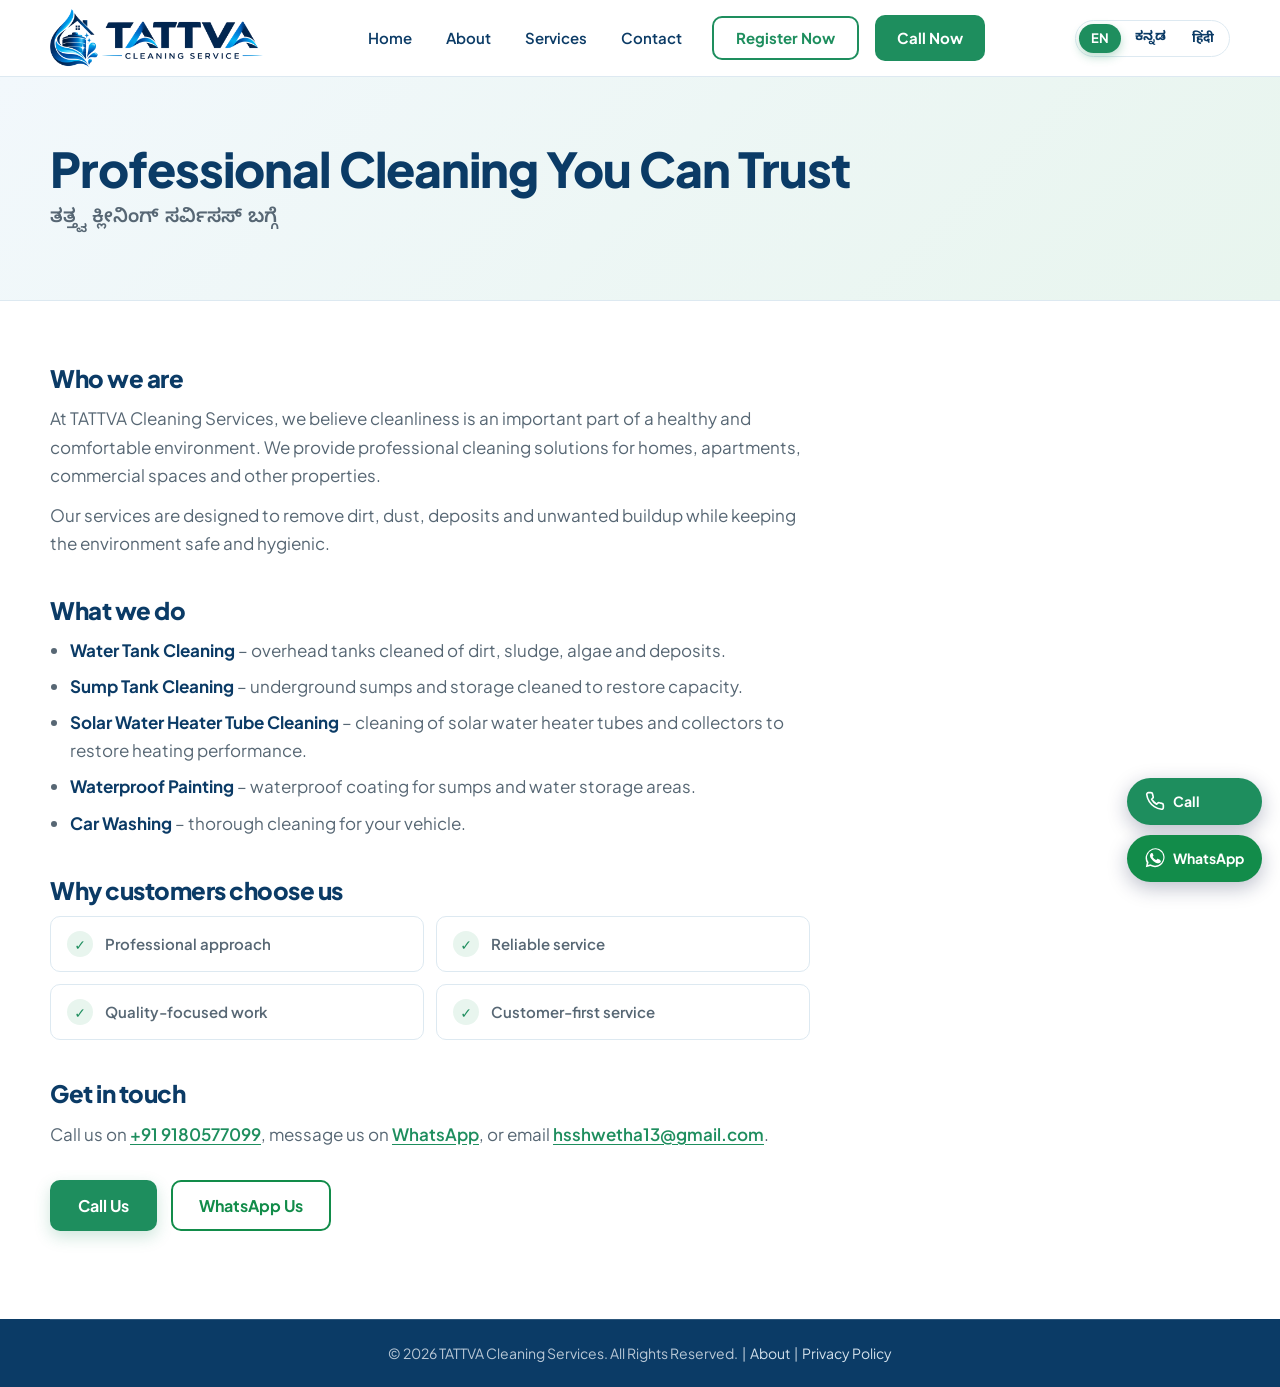
==== commit f17eb29c: "Add files via upload" ====
--- a/about.html
+++ b/about.html
@@ -32,6 +32,7 @@
             <a href="about.html">About</a>
             <a href="index.html#services">Services</a>
             <a href="index.html#contact">Contact</a>
+            <a href="index.html#register" class="nav-button nav-outline">Register Now</a>
             <a href="tel:+919180577099" class="nav-button">Call Now</a>
         </nav>
         <div class="lang-switch" role="group" aria-label="Language">
--- a/style.css
+++ b/style.css
@@ -925,4 +925,97 @@
 html[lang="kn"] h3, html[lang="hi"] h3 { line-height: 1.35; letter-spacing: normal !important; }
 html[lang="kn"] *, html[lang="hi"] * { letter-spacing: normal !important; }
 html[lang="kn"] .hero h1, html[lang="hi"] .hero h1 { line-height: 1.3; }
-html[lang="kn"] .navigation a, html[lang="hi"] .navigation a { font-size: 15px; white-space: nowrap; }+html[lang="kn"] .navigation a, html[lang="hi"] .navigation a { font-size: 15px; white-space: nowrap; }
+
+
+
+/* =========================================================
+   REGISTER NOW
+========================================================= */
+
+[hidden] { display: none !important; }
+
+.navigation .nav-button.nav-outline { background: transparent; color: var(--green); border: 2px solid var(--green); padding-block: 8px; }
+.navigation .nav-button.nav-outline:hover { background: var(--green); color: var(--white); }
+.navigation a.nav-outline::after { display: none; }
+
+.button-sun { background: var(--sun); color: var(--ink); border: 2px solid var(--sun); }
+.button-sun:hover { background: #ffd566; border-color: #ffd566; color: var(--ink); }
+
+.register-section {
+    position: relative; overflow: hidden; padding: 90px 0;
+    background: linear-gradient(135deg, var(--ink), var(--ink-deep));
+}
+.register-section::before, .register-section::after {
+    content: ""; position: absolute; border-radius: 50%; pointer-events: none;
+    border: 1px solid rgba(255, 255, 255, .14);
+}
+.register-section::before { width: 420px; height: 420px; left: -140px; top: -160px; }
+.register-section::after  { width: 280px; height: 280px; right: -90px; bottom: -110px; }
+
+.register-grid { position: relative; z-index: 1; display: grid; grid-template-columns: 1fr 1.25fr; gap: 56px; align-items: center; }
+.register-copy h2 { color: #fff; font-size: clamp(2rem, 4vw, 2.8rem); line-height: 1.15; margin-bottom: 18px; }
+.register-copy h2::after { content: ""; display: block; width: 56px; height: 4px; margin-top: 16px; border-radius: 4px; background: var(--sun); }
+.register-copy p { color: #dcebf6; font-size: 1.05rem; line-height: 1.7; }
+.register-copy .register-note { margin-top: 18px; font-size: .92rem; color: #b9d3e8; }
+
+.register-card { background: var(--white); border-radius: 22px; padding: 32px; box-shadow: 0 26px 56px rgba(4, 22, 54, .35); }
+.register-form { display: grid; grid-template-columns: 1fr 1fr; gap: 18px 16px; }
+.field { display: flex; flex-direction: column; gap: 7px; min-width: 0; }
+.field-full { grid-column: 1 / -1; }
+.field label { font-size: 13px; font-weight: 700; color: var(--ink); }
+.field input, .field select, .field textarea {
+    width: 100%; font: inherit; font-size: 15px; color: var(--text);
+    padding: 13px 14px; background: var(--white);
+    border: 1.5px solid var(--line); border-radius: 12px;
+    transition: border-color .25s ease, box-shadow .25s ease;
+}
+.field textarea { resize: vertical; min-height: 84px; }
+.field input:focus, .field select:focus, .field textarea:focus {
+    outline: none; border-color: var(--blue); box-shadow: 0 0 0 4px rgba(27, 134, 208, .16);
+}
+.field input:user-invalid, .field select:user-invalid { border-color: #d64545; }
+
+.register-submit { grid-column: 1 / -1; justify-content: center; width: 100%; padding-block: 15px; font-size: 16px; cursor: pointer; border: 0; }
+.register-submit svg { width: 22px; height: 22px; }
+
+.form-success {
+    grid-column: 1 / -1; display: flex; flex-wrap: wrap; align-items: center; gap: 6px 12px;
+    padding: 14px 16px; border-radius: 12px; background: var(--mint); color: var(--green-dark); font-weight: 600;
+    animation: heroUp .6s cubic-bezier(.22, 1, .36, 1) both;
+}
+.form-success a { color: var(--ink); text-decoration: underline; font-weight: 700; }
+
+@media (max-width: 900px) {
+    .register-grid { grid-template-columns: 1fr; gap: 32px; }
+    .register-section { padding: 70px 0; }
+}
+@media (max-width: 560px) {
+    .register-form { grid-template-columns: 1fr; }
+    .register-card { padding: 22px; border-radius: 18px; }
+}
+
+
+/* tighter header between 1001px and 1180px so both buttons + language switch fit */
+@media (min-width: 1001px) and (max-width: 1180px) {
+    .nav-container { gap: 12px; }
+    .navigation { gap: 2px; }
+    .navigation a { padding: 8px 8px; font-size: 14px; }
+    .navigation .nav-button { margin-left: 6px; padding: 9px 14px; }
+    .navigation .nav-button.nav-outline { padding-block: 7px; }
+    .lang-switch button { padding: 7px 9px; font-size: 12px; }
+    .logo-img { height: 52px; }
+}
+
+
+
+/* ---- Register form: sending state, error box, hidden spam-trap ---- */
+.hp { position: absolute !important; left: -9999px; top: auto; width: 1px; height: 1px; overflow: hidden; }
+.register-submit:disabled { cursor: progress; opacity: .85; }
+.register-submit.is-loading svg { animation: sendSpin .9s linear infinite; }
+@keyframes sendSpin { to { transform: rotate(360deg); } }
+.form-error {
+    grid-column: 1 / -1; display: flex; flex-wrap: wrap; align-items: center; gap: 6px 12px;
+    padding: 14px 16px; border-radius: 12px; background: #fdecec; color: #a12a2a; font-weight: 600;
+}
+.form-error a { color: var(--ink); text-decoration: underline; font-weight: 700; }
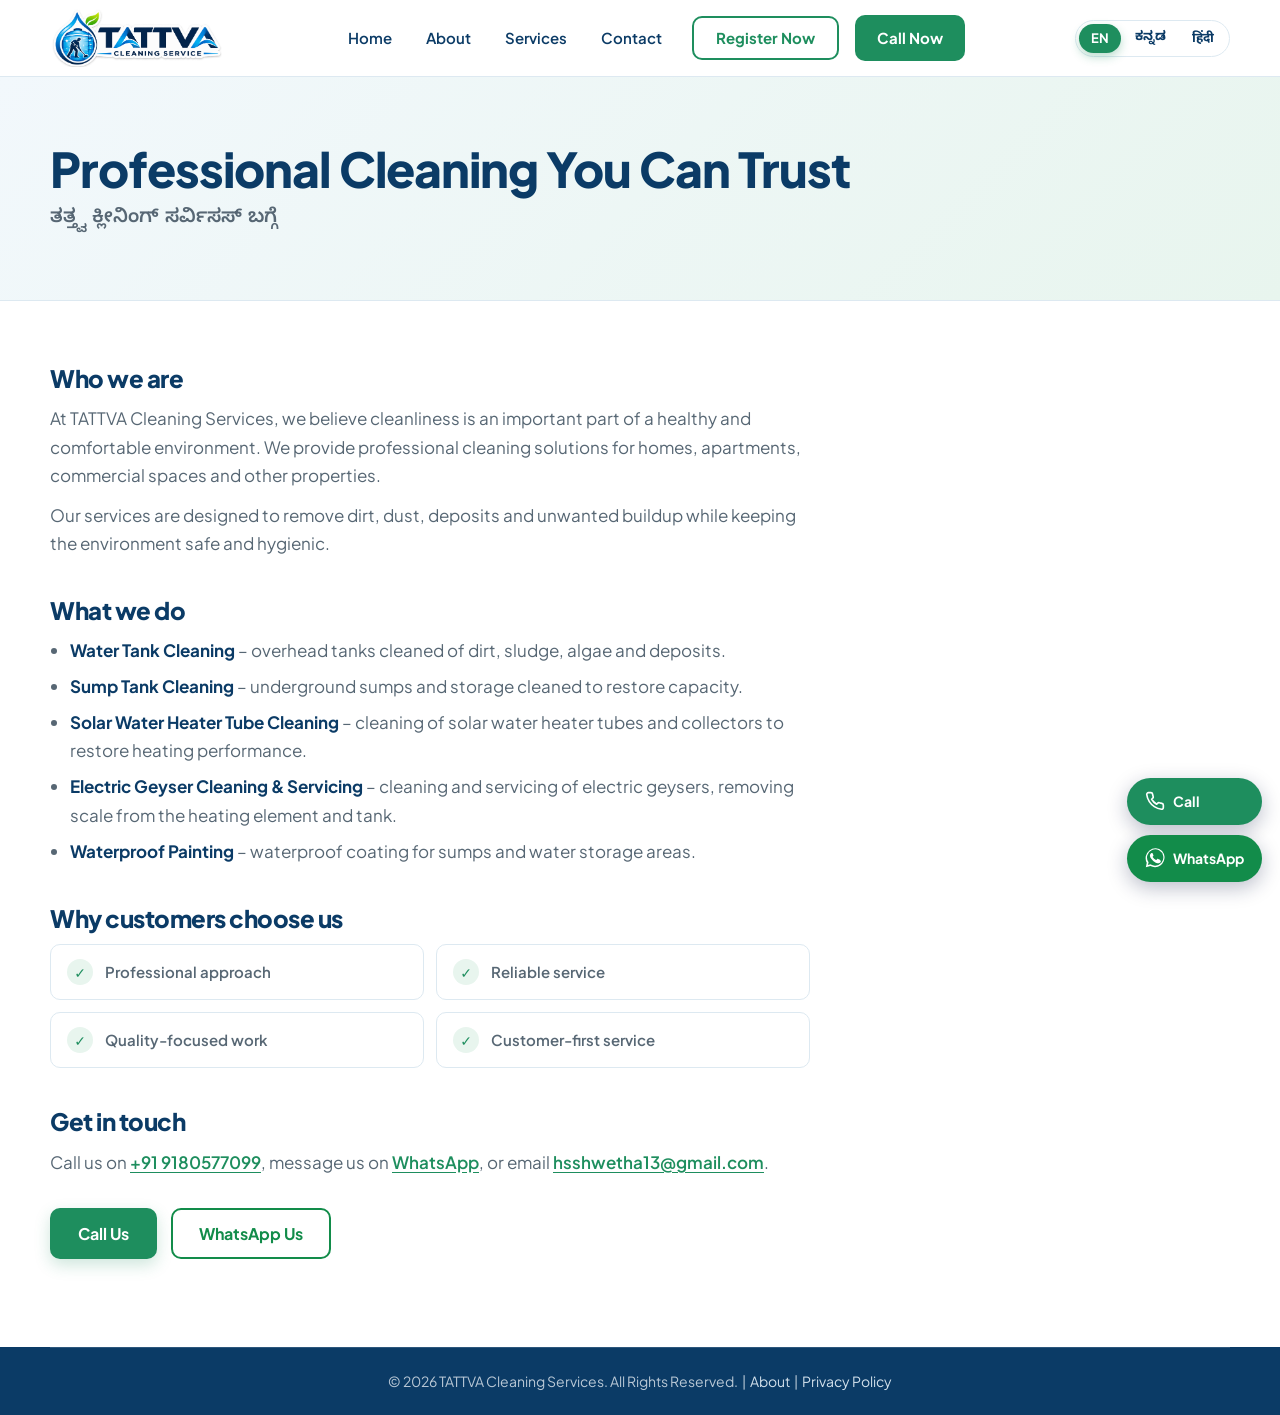
==== commit 35a2903e: "Add files via upload" ====
--- a/about.html
+++ b/about.html
@@ -4,14 +4,14 @@
     <meta charset="UTF-8">
     <meta name="viewport" content="width=device-width, initial-scale=1.0">
     <title>About Us | TATTVA Cleaning Services</title>
-    <meta name="description" content="About TATTVA Cleaning Services: professional water tank, sump, solar water heater tube, waterproof painting and car washing services.">
+    <meta name="description" content="About TATTVA Cleaning Services: professional water tank, sump, solar water heater tube, electric geyser and waterproof painting services.">
     <link href="https://fonts.googleapis.com/css2?family=Plus+Jakarta+Sans:wght@400;500;600;700;800&family=Noto+Sans+Kannada:wght@400;500;600;700;800&family=Noto+Sans+Devanagari:wght@400;500;600;700;800&display=swap" rel="stylesheet">
         <link rel="canonical" href="https://hsshwetha39-boop.github.io/TATTVA/about.html">
     <meta name="theme-color" content="#0b3b66">
     <meta property="og:type" content="website">
     <meta property="og:site_name" content="TATTVA Cleaning Services">
     <meta property="og:title" content="About Us | TATTVA Cleaning Services">
-    <meta property="og:description" content="About TATTVA Cleaning Services: professional water tank, sump, solar water heater tube, waterproof painting and car washing services.">
+    <meta property="og:description" content="About TATTVA Cleaning Services: professional water tank, sump, solar water heater tube, electric geyser and waterproof painting services.">
     <meta property="og:url" content="https://hsshwetha39-boop.github.io/TATTVA/about.html">
     <meta property="og:image" content="https://hsshwetha39-boop.github.io/TATTVA/og-image.png">
     <meta name="twitter:card" content="summary_large_image">
@@ -66,8 +66,8 @@
             <li><strong>Water Tank Cleaning</strong> &ndash; overhead tanks cleaned of dirt, sludge, algae and deposits.</li>
             <li><strong>Sump Tank Cleaning</strong> &ndash; underground sumps and storage cleaned to restore capacity.</li>
             <li><strong>Solar Water Heater Tube Cleaning</strong> &ndash; cleaning of solar water heater tubes and collectors to restore heating performance.</li>
+            <li><strong>Electric Geyser Cleaning &amp; Servicing</strong> &ndash; cleaning and servicing of electric geysers, removing scale from the heating element and tank.</li>
             <li><strong>Waterproof Painting</strong> &ndash; waterproof coating for sumps and water storage areas.</li>
-            <li><strong>Car Washing</strong> &ndash; thorough cleaning for your vehicle.</li>
         </ul>
 
         <h2>Why customers choose us</h2>
--- a/style.css
+++ b/style.css
@@ -836,7 +836,6 @@
 .svc-photo.art-sump { background-image: url("data:image/svg+xml,%3Csvg xmlns='http://www.w3.org/2000/svg' viewBox='0 0 400 220' preserveAspectRatio='xMidYMid slice'%3E%3Cdefs%3E%3ClinearGradient id='s' x1='0' y1='0' x2='0' y2='1'%3E%3Cstop offset='0' stop-color='%23bfe3f6'/%3E%3Cstop offset='1' stop-color='%23eef8fc'/%3E%3C/linearGradient%3E%3C/defs%3E %3Crect width='400' height='220' fill='url(%23s)'/%3E %3Crect y='72' width='400' height='148' fill='%23cbd7df'/%3E%3Crect y='62' width='400' height='12' fill='%236cc59a'/%3E %3Cpath d='M0 118h72' stroke='%237f98a8' stroke-width='10'/%3E %3Crect x='186' y='68' width='28' height='34' fill='%23f3f9fc' stroke='%239db8c9' stroke-width='2'/%3E %3Cpath d='M192 72v30M208 72v30M192 80h16M192 90h16M192 100h16' stroke='%239db8c9' stroke-width='2'/%3E %3Crect x='176' y='56' width='48' height='11' rx='4' fill='%237f98a8'/%3E %3Crect x='70' y='98' width='260' height='104' rx='10' fill='%23f3f9fc' stroke='%239db8c9' stroke-width='3'/%3E %3Cpath d='M70 144q32.5 -12 65 0t65 0t65 0t65 0V192a10 10 0 0 1 -10 10H80a10 10 0 0 1 -10 -10Z' fill='%231b86d0' fill-opacity='.88'/%3E %3Cpath d='M70 150q32.5 -12 65 0t65 0t65 0t65 0' fill='none' stroke='%23fff' stroke-opacity='.4' stroke-width='3'/%3E %3Cg fill='%23fff' fill-opacity='.6'%3E%3Ccircle cx='120' cy='176' r='6'/%3E%3Ccircle cx='150' cy='164' r='4'/%3E%3Ccircle cx='250' cy='178' r='7'/%3E%3Ccircle cx='282' cy='162' r='4'/%3E%3C/g%3E %3Cpath d='M332 44l2.7 7.2 7.2 2.7 -7.2 2.7 -2.7 7.2 -2.7 -7.2 -7.2 -2.7 7.2 -2.7z' fill='%23f6c445'/%3E%3Cpath d='M62 40l2.0999999999999996 5.6 5.6 2.0999999999999996 -5.6 2.0999999999999996 -2.0999999999999996 5.6 -2.0999999999999996 -5.6 -5.6 -2.0999999999999996 5.6 -2.0999999999999996z' fill='%23f6c445'/%3E%3C/svg%3E"); }
 .svc-photo.art-solar { background-image: url("data:image/svg+xml,%3Csvg xmlns='http://www.w3.org/2000/svg' viewBox='0 0 400 220' preserveAspectRatio='xMidYMid slice'%3E%3Cdefs%3E %3ClinearGradient id='s' x1='0' y1='0' x2='0' y2='1'%3E%3Cstop offset='0' stop-color='%23cfe8f7'/%3E%3Cstop offset='1' stop-color='%23f6fbfd'/%3E%3C/linearGradient%3E %3ClinearGradient id='tb' x1='0' y1='0' x2='1' y2='0'%3E%3Cstop offset='0' stop-color='%230b3f73'/%3E%3Cstop offset='.45' stop-color='%232d86c9'/%3E%3Cstop offset='1' stop-color='%230b3f73'/%3E%3C/linearGradient%3E %3ClinearGradient id='tk' x1='0' y1='0' x2='0' y2='1'%3E%3Cstop offset='0' stop-color='%23f4f8fb'/%3E%3Cstop offset='1' stop-color='%23c5d3dd'/%3E%3C/linearGradient%3E%3C/defs%3E %3Crect width='400' height='220' fill='url(%23s)'/%3E %3Cg stroke='%23f6c445' stroke-opacity='.65' stroke-width='4' stroke-linecap='round'%3E%3Cpath d='M348 12v10M348 88v10M306 55h10M380 55h10M318 25l7 7M371 78l7 7M378 25l-7 7M325 78l-7 7'/%3E%3C/g%3E %3Ccircle cx='348' cy='55' r='24' fill='%23f6c445'/%3E %3Crect y='190' width='400' height='30' fill='%23c4d3dd'/%3E%3Crect y='190' width='400' height='5' fill='%23a9bcc9'/%3E %3Cpath d='M130 182l-14 12M290 182l14 12' stroke='%237f98a8' stroke-width='6' stroke-linecap='round'/%3E %3Crect x='108' y='178' width='200' height='8' rx='4' fill='%237f98a8'/%3E %3Cg%3E%3Crect x='118' y='104' width='14' height='78' rx='7' fill='url(%23tb)' stroke='%230b4f86' stroke-width='1.2'/%3E%3Crect x='121' y='110' width='3' height='62' rx='1.5' fill='%23fff' fill-opacity='.45'/%3E%3C/g%3E%3Cg%3E%3Crect x='140' y='104' width='14' height='78' rx='7' fill='url(%23tb)' stroke='%230b4f86' stroke-width='1.2'/%3E%3Crect x='143' y='110' width='3' height='62' rx='1.5' fill='%23fff' fill-opacity='.45'/%3E%3C/g%3E%3Cg%3E%3Crect x='162' y='104' width='14' height='78' rx='7' fill='url(%23tb)' stroke='%230b4f86' stroke-width='1.2'/%3E%3Crect x='165' y='110' width='3' height='62' rx='1.5' fill='%23fff' fill-opacity='.45'/%3E%3C/g%3E%3Cg%3E%3Crect x='184' y='104' width='14' height='78' rx='7' fill='url(%23tb)' stroke='%230b4f86' stroke-width='1.2'/%3E%3Crect x='187' y='110' width='3' height='62' rx='1.5' fill='%23fff' fill-opacity='.45'/%3E%3C/g%3E%3Cg%3E%3Crect x='206' y='104' width='14' height='78' rx='7' fill='url(%23tb)' stroke='%230b4f86' stroke-width='1.2'/%3E%3Crect x='209' y='110' width='3' height='62' rx='1.5' fill='%23fff' fill-opacity='.45'/%3E%3C/g%3E%3Cg%3E%3Crect x='228' y='104' width='14' height='78' rx='7' fill='url(%23tb)' stroke='%230b4f86' stroke-width='1.2'/%3E%3Crect x='231' y='110' width='3' height='62' rx='1.5' fill='%23fff' fill-opacity='.45'/%3E%3C/g%3E%3Cg%3E%3Crect x='250' y='104' width='14' height='78' rx='7' fill='url(%23tb)' stroke='%230b4f86' stroke-width='1.2'/%3E%3Crect x='253' y='110' width='3' height='62' rx='1.5' fill='%23fff' fill-opacity='.45'/%3E%3C/g%3E%3Cg%3E%3Crect x='272' y='104' width='14' height='78' rx='7' fill='url(%23tb)' stroke='%230b4f86' stroke-width='1.2'/%3E%3Crect x='275' y='110' width='3' height='62' rx='1.5' fill='%23fff' fill-opacity='.45'/%3E%3C/g%3E %3Crect x='104' y='70' width='208' height='38' rx='19' fill='url(%23tk)' stroke='%23aebfcb' stroke-width='2'/%3E %3Crect x='122' y='78' width='172' height='7' rx='3.5' fill='%23fff' fill-opacity='.8'/%3E %3Cpath d='M208 70V52h18' fill='none' stroke='%237f98a8' stroke-width='6' stroke-linecap='round'/%3E %3Cg fill='%23fff' fill-opacity='.85' stroke='%236ab6e8' stroke-width='1.5'%3E%3Ccircle cx='72' cy='140' r='7'/%3E%3Ccircle cx='56' cy='118' r='4'/%3E%3Ccircle cx='338' cy='150' r='6'/%3E%3C/g%3E %3Cpath d='M66 66l3 8 8 3 -8 3 -3 8 -3 -8 -8 -3 8 -3z' fill='%23f6c445'/%3E%3Cpath d='M270 38l2.4000000000000004 6.4 6.4 2.4000000000000004 -6.4 2.4000000000000004 -2.4000000000000004 6.4 -2.4000000000000004 -6.4 -6.4 -2.4000000000000004 6.4 -2.4000000000000004z' fill='%23f6c445'/%3E%3C/svg%3E"); }
 .svc-photo.art-paint { background-image: url("data:image/svg+xml,%3Csvg xmlns='http://www.w3.org/2000/svg' viewBox='0 0 600 220' preserveAspectRatio='xMidYMid slice'%3E%3Cdefs%3E%3ClinearGradient id='p' x1='0' y1='0' x2='1' y2='0'%3E%3Cstop offset='0' stop-color='%231b86d0'/%3E%3Cstop offset='1' stop-color='%231e8e5e'/%3E%3C/linearGradient%3E%3C/defs%3E %3Crect width='600' height='220' fill='%23e8eef2'/%3E %3Cg stroke='%23d5dfe6' stroke-width='2'%3E%3Cpath d='M0 30h600M0 204h600'/%3E%3C/g%3E %3Crect x='-40' y='52' width='420' height='118' rx='16' fill='url(%23p)'/%3E %3Cg fill='url(%23p)'%3E%3Cpath d='M96 168v20a7 7 0 0 0 14 0v-20z'/%3E%3Cpath d='M200 168v28a7 7 0 0 0 14 0v-28z'/%3E%3Cpath d='M300 168v14a6 6 0 0 0 12 0v-14z'/%3E%3C/g%3E %3Cg fill='%23fff' fill-opacity='.55'%3E%3Cellipse cx='130' cy='90' rx='4' ry='7'/%3E%3Cellipse cx='200' cy='122' rx='3' ry='6'/%3E%3Cellipse cx='260' cy='84' rx='4' ry='7'/%3E%3Cellipse cx='80' cy='134' rx='3' ry='6'/%3E%3Cellipse cx='330' cy='128' rx='4' ry='7'/%3E%3C/g%3E %3Cg transform='translate(130 0)'%3E%3Cpath d='M296 104h24q12 0 12 12v24' fill='none' stroke='%237f98a8' stroke-width='6' stroke-linecap='round'/%3E %3Crect x='326' y='138' width='14' height='46' rx='6' fill='%23f6c445'/%3E %3Crect x='240' y='70' width='66' height='38' rx='19' fill='%23f6fafc' stroke='%23c4d3dd' stroke-width='3'/%3E%3Cpath d='M252 89h42' stroke='%231b86d0' stroke-width='5' stroke-linecap='round' opacity='.6'/%3E%3C/g%3E %3Cpath d='M540 40l2.7 7.2 7.2 2.7 -7.2 2.7 -2.7 7.2 -2.7 -7.2 -7.2 -2.7 7.2 -2.7z' fill='%23f6c445'/%3E%3Cpath d='M60 28l2.0999999999999996 5.6 5.6 2.0999999999999996 -5.6 2.0999999999999996 -2.0999999999999996 5.6 -2.0999999999999996 -5.6 -5.6 -2.0999999999999996 5.6 -2.0999999999999996z' fill='%23f6c445'/%3E%3Cpath d='M470 150l1.7999999999999998 4.8 4.8 1.7999999999999998 -4.8 1.7999999999999998 -1.7999999999999998 4.8 -1.7999999999999998 -4.8 -4.8 -1.7999999999999998 4.8 -1.7999999999999998z' fill='%23f6c445'/%3E%3C/svg%3E"); }
-.svc-photo.art-car { background-image: url("data:image/svg+xml,%3Csvg xmlns='http://www.w3.org/2000/svg' viewBox='0 0 600 220' preserveAspectRatio='xMidYMid slice'%3E%3Cdefs%3E%3ClinearGradient id='s' x1='0' y1='0' x2='0' y2='1'%3E%3Cstop offset='0' stop-color='%23bfe3f6'/%3E%3Cstop offset='1' stop-color='%23eef8fc'/%3E%3C/linearGradient%3E%3C/defs%3E %3Crect width='600' height='220' fill='url(%23s)'/%3E %3Crect y='170' width='600' height='50' fill='%23b6c6d1'/%3E%3Cpath d='M0 196h600' stroke='%23fff' stroke-opacity='.6' stroke-width='3' stroke-dasharray='30 24'/%3E %3Cg fill='%23fff' opacity='.7'%3E%3Cellipse cx='90' cy='50' rx='36' ry='11'/%3E%3Cellipse cx='118' cy='42' rx='24' ry='10'/%3E%3Cellipse cx='520' cy='62' rx='32' ry='10'/%3E%3C/g%3E %3Cg transform='translate(121 0)'%3E %3Cpath d='M60 168v-26q0-12 12-15l40-9 24-26q6-6 14-6h66q10 0 16 7l26 25 28 8q12 3 12 15v27z' fill='%231b86d0'/%3E %3Cpath d='M130 118l16-22h66l24 22z' fill='%23e0f2fc'/%3E%3Cpath d='M180 96v22' stroke='%231b86d0' stroke-width='4'/%3E %3Crect x='60' y='150' width='238' height='6' fill='%230f5a96' opacity='.5'/%3E %3Cg fill='%232b3a47'%3E%3Ccircle cx='112' cy='168' r='21'/%3E%3Ccircle cx='248' cy='168' r='21'/%3E%3C/g%3E%3Cg fill='%23d3dde3'%3E%3Ccircle cx='112' cy='168' r='9'/%3E%3Ccircle cx='248' cy='168' r='9'/%3E%3C/g%3E %3Cg fill='%23fff' stroke='%238fc7ee' stroke-width='1.5'%3E%3Ccircle cx='170' cy='82' r='10'/%3E%3Ccircle cx='192' cy='74' r='13'/%3E%3Ccircle cx='214' cy='82' r='9'/%3E%3Ccircle cx='150' cy='92' r='7'/%3E%3Ccircle cx='238' cy='96' r='8'/%3E%3Ccircle cx='122' cy='124' r='8'/%3E%3Ccircle cx='268' cy='126' r='7'/%3E%3Ccircle cx='290' cy='64' r='10'/%3E%3Ccircle cx='316' cy='92' r='6'/%3E%3Ccircle cx='56' cy='100' r='8'/%3E%3C/g%3E %3C/g%3E %3Cpath d='M30 84q90 -40 170 8' fill='none' stroke='%23fff' stroke-width='4' stroke-linecap='round' stroke-dasharray='1 9'/%3E %3Cpath d='M520 36l2.7 7.2 7.2 2.7 -7.2 2.7 -2.7 7.2 -2.7 -7.2 -7.2 -2.7 7.2 -2.7z' fill='%23f6c445'/%3E%3Cpath d='M60 110l2.0999999999999996 5.6 5.6 2.0999999999999996 -5.6 2.0999999999999996 -2.0999999999999996 5.6 -2.0999999999999996 -5.6 -5.6 -2.0999999999999996 5.6 -2.0999999999999996z' fill='%23f6c445'/%3E%3C/svg%3E"); }
 .about-image.art-about { background-image: url("data:image/svg+xml,%3Csvg xmlns='http://www.w3.org/2000/svg' viewBox='0 0 400 440' preserveAspectRatio='xMidYMid slice'%3E%3Cdefs%3E%3ClinearGradient id='b' x1='0' y1='0' x2='1' y2='1'%3E%3Cstop offset='0' stop-color='%23cfe8f7'/%3E%3Cstop offset='1' stop-color='%23e2f4ea'/%3E%3C/linearGradient%3E %3ClinearGradient id='l' x1='8' y1='4' x2='26' y2='46' gradientUnits='userSpaceOnUse'%3E%3Cstop offset='0' stop-color='%232a9be6'/%3E%3Cstop offset='1' stop-color='%230b5fa5'/%3E%3C/linearGradient%3E %3ClinearGradient id='g' x1='22' y1='4' x2='40' y2='46' gradientUnits='userSpaceOnUse'%3E%3Cstop offset='0' stop-color='%2334b57d'/%3E%3Cstop offset='1' stop-color='%2317774c'/%3E%3C/linearGradient%3E%3C/defs%3E %3Crect width='400' height='440' fill='url(%23b)'/%3E %3Cg fill='none' stroke='%23fff' stroke-opacity='.7' stroke-width='2'%3E%3Ccircle cx='200' cy='210' r='70'/%3E%3Ccircle cx='200' cy='210' r='115'/%3E%3Ccircle cx='200' cy='210' r='160'/%3E%3C/g%3E %3Cg transform='translate(112 118) scale(3.7)'%3E%3Cpath d='M24 2.5C24 2.5 7 20.2 7 31.2C7 40.4 14.6 46 24 46C17.5 33 30 17 24 2.5Z' fill='url(%23l)'/%3E%3Cpath d='M24 2.5C24 2.5 41 20.2 41 31.2C41 40.4 33.4 46 24 46C17.5 33 30 17 24 2.5Z' fill='url(%23g)'/%3E%3Cpath d='M24 46C17.5 33 30 17 24 2.5' fill='none' stroke='%23fff' stroke-width='1.8' stroke-linecap='round'/%3E%3C/g%3E %3Cpath d='M0 372q50 -26 100 0t100 0t100 0t100 0V440H0Z' fill='%23fff' fill-opacity='.6'/%3E%3Cpath d='M0 396q50 -22 100 0t100 0t100 0t100 0V440H0Z' fill='%23fff' fill-opacity='.9'/%3E %3Cg fill='%23fff' fill-opacity='.85' stroke='%236ab6e8' stroke-width='1.5'%3E%3Ccircle cx='60' cy='120' r='10'/%3E%3Ccircle cx='342' cy='150' r='14'/%3E%3Ccircle cx='320' cy='300' r='8'/%3E%3Ccircle cx='70' cy='290' r='6'/%3E%3C/g%3E %3Cpath d='M318 70l3 8 8 3 -8 3 -3 8 -3 -8 -8 -3 8 -3z' fill='%23f6c445'/%3E%3Cpath d='M52 200l2.4000000000000004 6.4 6.4 2.4000000000000004 -6.4 2.4000000000000004 -2.4000000000000004 6.4 -2.4000000000000004 -6.4 -6.4 -2.4000000000000004 6.4 -2.4000000000000004z' fill='%23f6c445'/%3E%3C/svg%3E"); }
 
 
@@ -1018,4 +1017,10 @@
     grid-column: 1 / -1; display: flex; flex-wrap: wrap; align-items: center; gap: 6px 12px;
     padding: 14px 16px; border-radius: 12px; background: #fdecec; color: #a12a2a; font-weight: 600;
 }
-.form-error a { color: var(--ink); text-decoration: underline; font-weight: 700; }+.form-error a { color: var(--ink); text-decoration: underline; font-weight: 700; }
+
+
+/* real service photos: the two wide cards get a slightly taller picture */
+@media (min-width: 1001px) {
+    .svc-card:nth-child(n+4) .svc-photo { height: 260px; }
+}
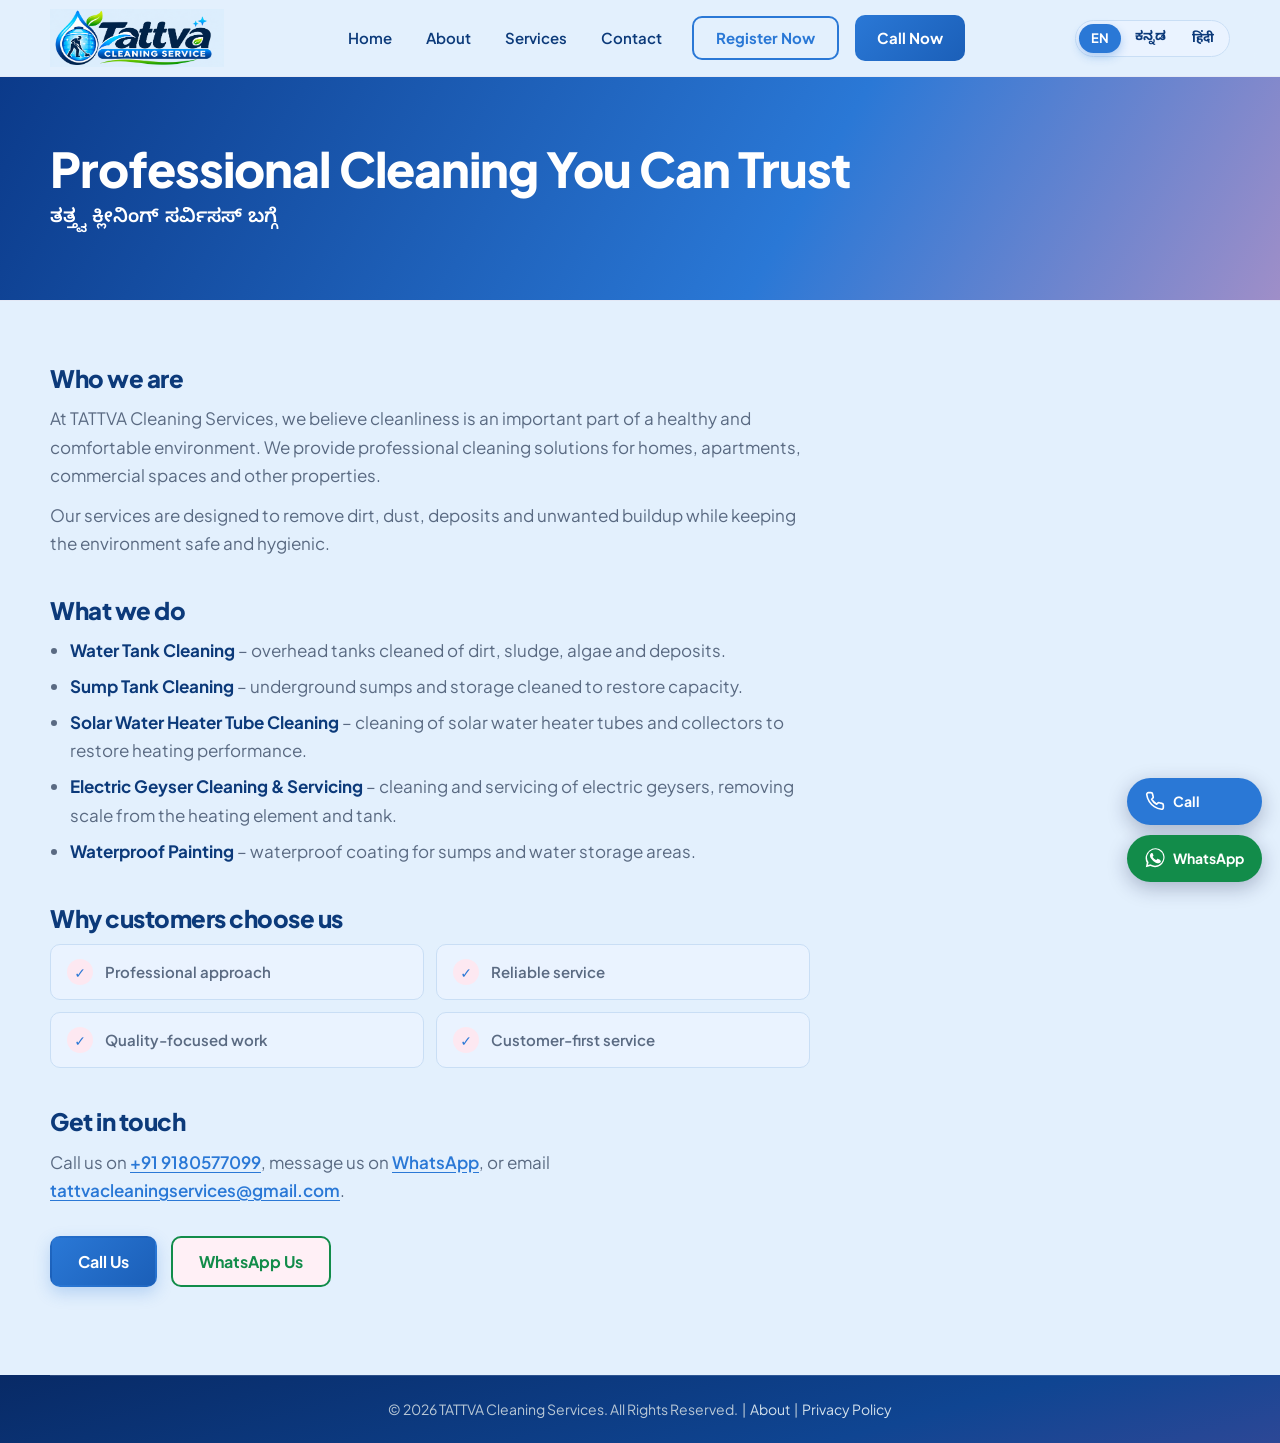
==== commit 73e96d2d: "Add files via upload" ====
--- a/about.html
+++ b/about.html
@@ -6,14 +6,14 @@
     <title>About Us | TATTVA Cleaning Services</title>
     <meta name="description" content="About TATTVA Cleaning Services: professional water tank, sump, solar water heater tube, electric geyser and waterproof painting services.">
     <link href="https://fonts.googleapis.com/css2?family=Plus+Jakarta+Sans:wght@400;500;600;700;800&family=Noto+Sans+Kannada:wght@400;500;600;700;800&family=Noto+Sans+Devanagari:wght@400;500;600;700;800&display=swap" rel="stylesheet">
-        <link rel="canonical" href="https://hsshwetha39-boop.github.io/TATTVA/about.html">
-    <meta name="theme-color" content="#0b3b66">
+        <link rel="canonical" href="https://tattvawatertankcleaningservices.in/about.html">
+    <meta name="theme-color" content="#0c3a7a">
     <meta property="og:type" content="website">
     <meta property="og:site_name" content="TATTVA Cleaning Services">
     <meta property="og:title" content="About Us | TATTVA Cleaning Services">
     <meta property="og:description" content="About TATTVA Cleaning Services: professional water tank, sump, solar water heater tube, electric geyser and waterproof painting services.">
-    <meta property="og:url" content="https://hsshwetha39-boop.github.io/TATTVA/about.html">
-    <meta property="og:image" content="https://hsshwetha39-boop.github.io/TATTVA/og-image.png">
+    <meta property="og:url" content="https://tattvawatertankcleaningservices.in/about.html">
+    <meta property="og:image" content="https://tattvawatertankcleaningservices.in/og-image.png">
     <meta name="twitter:card" content="summary_large_image">
 
     <link rel="icon" href="favicon.png" type="image/png">
@@ -79,7 +79,7 @@
         </div>
 
         <h2>Get in touch</h2>
-        <p>Call us on <a href="tel:+919180577099">+91 9180577099</a>, message us on <a href="https://wa.me/919180577099" target="_blank" rel="noopener">WhatsApp</a>, or email <a href="mailto:hsshwetha13@gmail.com">hsshwetha13@gmail.com</a>.</p>
+        <p>Call us on <a href="tel:+919180577099">+91 9180577099</a>, message us on <a href="https://wa.me/919180577099" target="_blank" rel="noopener">WhatsApp</a>, or email <a href="mailto:tattvacleaningservices@gmail.com">tattvacleaningservices@gmail.com</a>.</p>
 
         <div class="hero-buttons legal-actions">
             <a href="tel:+919180577099" class="button button-primary">Call Us</a>
--- a/style.css
+++ b/style.css
@@ -4,28 +4,28 @@
    ---------------------------------------------------------
    Palette
      --ink      deep water navy: headings, dark sections
-     --green    brand green: main actions
+     --green    (now BLUE) main actions
      --aqua     pale water tint: alternate section background
-     --mint     pale green tint: highlights
+     --mint     pale PINK tint: highlights
    Type: Plus Jakarta Sans (Noto Sans Kannada for Kannada)
 ========================================================= */
 
 :root {
-    --ink: #0b3b66;
-    --ink-deep: #0f5a96;
-    --text: #25384a;
-    --muted: #576774;
-
-    --green: #1e8e5e;
-    --green-dark: #167349;
-    --mint: #e8f5ee;
-
-    --blue: #1b86d0;
-    --aqua: #f2f8fc;
-    --line: #dde9f1;
+    --ink: #0c3a7a;
+    --ink-deep: #1c63c4;
+    --text: #26364d;
+    --muted: #5a6a82;
+
+    --green: #2a78d6;
+    --green-dark: #1b5fb8;
+    --mint: #fde8f1;
+
+    --blue: #4aa3f0;
+    --aqua: #eef6ff;
+    --line: #e3e8f5;
 
     --white: #ffffff;
-    --sun: #f6c445;
+    --sun: #f7b6d0;
     --wa: #128c4a;
 
     --r-sm: 10px;
@@ -711,12 +711,12 @@
 .ratings-band { background: var(--aqua); }
 .wave-back  { fill: rgba(242, 248, 252, .45); }
 .footer-logo.logo { background: var(--white); }
-.button-primary { box-shadow: 0 6px 16px rgba(30, 142, 94, .22); }
-.button-primary:hover { box-shadow: 0 10px 22px rgba(30, 142, 94, .3); }
+.button-primary { box-shadow: 0 6px 16px rgba(42, 120, 214, .25); }
+.button-primary:hover { box-shadow: 0 10px 22px rgba(42, 120, 214, .32); }
 .svc-card:hover { border-color: var(--blue); }
 .contact-cta { background: linear-gradient(120deg, var(--ink), var(--ink-deep)); }
 .contact-cta .button-primary { background: var(--sun); color: var(--ink); box-shadow: none; }
-.contact-cta .button-primary:hover { background: #ffd566; }
+.contact-cta .button-primary:hover { background: #fbc9dc; }
 .process-number { background: var(--blue); }
 .scroll-progress { background: linear-gradient(90deg, var(--blue), var(--green)); }
 
@@ -899,7 +899,7 @@
 .lang-switch button[lang="hi"] { font-family: "Noto Sans Devanagari", sans-serif !important; letter-spacing: normal !important; }
 .lang-switch button:hover { background: var(--aqua); }
 .lang-switch button:active { transform: scale(.95); }
-.lang-switch button.is-active { background: var(--green); color: #fff; box-shadow: 0 4px 10px rgba(30, 142, 94, .3); }
+.lang-switch button.is-active { background: var(--green); color: #fff; box-shadow: 0 4px 10px rgba(42, 120, 214, .32); }
 .lang-switch button:focus-visible { outline: 2px solid var(--blue); outline-offset: 2px; }
 
 @media (max-width: 1000px) {
@@ -939,7 +939,7 @@
 .navigation a.nav-outline::after { display: none; }
 
 .button-sun { background: var(--sun); color: var(--ink); border: 2px solid var(--sun); }
-.button-sun:hover { background: #ffd566; border-color: #ffd566; color: var(--ink); }
+.button-sun:hover { background: #fbc9dc; border-color: #fbc9dc; color: var(--ink); }
 
 .register-section {
     position: relative; overflow: hidden; padding: 90px 0;
@@ -1023,4 +1023,181 @@
 /* real service photos: the two wide cards get a slightly taller picture */
 @media (min-width: 1001px) {
     .svc-card:nth-child(n+4) .svc-photo { height: 260px; }
-}+}
+
+
+
+/* =========================================================
+   HERO BANNER (photo)  -  fits desktop, tablet and phone
+========================================================= */
+
+.hero {
+    position: relative; overflow: hidden;
+    min-height: 600px;
+    display: flex; align-items: center;
+    background: linear-gradient(135deg, var(--ink), var(--ink-deep));
+    color: var(--white);
+}
+.hero-bg {
+    position: absolute; inset: 0;
+    width: 100%; height: 100%;
+    object-fit: cover; object-position: 80% 50%;
+}
+.hero-overlay {
+    display: block; position: absolute; inset: 0; animation: none;
+    background: linear-gradient(90deg,
+        rgba(8, 42, 102, .93) 0%,
+        rgba(16, 78, 162, .80) 36%,
+        rgba(38, 118, 214, .30) 66%,
+        rgba(244, 160, 196, .16) 100%);
+}
+.hero-container { position: relative; z-index: 2; }
+.hero h1 { text-shadow: 0 2px 18px rgba(6, 28, 70, .35); }
+.hero h1 span {
+    background: linear-gradient(90deg, #ffffff, #ffd0e2, #bfe0ff, #ffffff);
+    background-size: 220% auto;
+    -webkit-background-clip: text; background-clip: text;
+    -webkit-text-fill-color: transparent; color: transparent;
+    animation: textShine 7s linear infinite;
+    text-shadow: none;
+}
+
+/* phones and small tablets: text on top, the photo sits below it as a rounded picture */
+@media (max-width: 820px) {
+    .hero {
+        flex-direction: column; align-items: stretch; min-height: 0;
+        background: linear-gradient(160deg, #0b3a8a 0%, #2a78d6 62%, #f2a6c6 140%);
+    }
+    .hero-container { order: 1; padding-block: 44px 26px; }
+    .hero-bg {
+        order: 2; position: relative; inset: auto;
+        width: calc(100% - 32px); height: auto; aspect-ratio: 4 / 3;
+        margin: 0 16px 26px; border-radius: 20px;
+        object-position: 72% 50%;
+        box-shadow: 0 18px 40px rgba(6, 28, 70, .35);
+    }
+    .hero-overlay { display: none; }
+    .hero h1 { font-size: clamp(2rem, 9vw, 2.7rem); line-height: 1.15; }
+    .hero-buttons { margin-top: 26px; }
+}
+
+/* =========================================================
+   BLUE + LIGHT PINK THEME
+========================================================= */
+
+/* soft sky-to-pink backgrounds for the alternate sections */
+.ratings-band { background: linear-gradient(90deg, #e6f2ff 0%, #fdeaf2 100%); border-bottom-color: #f1dbe6; }
+.about-section, .process-section { background: linear-gradient(180deg, #f0f7ff 0%, #fdeef5 100%); }
+.rating-item strong { color: var(--ink); }
+
+/* accents: blue to pink instead of blue to green */
+.scroll-progress { background: linear-gradient(90deg, #4aa3f0, #f08fb8); }
+.section-heading h2::after, .svc-head h2::after { background: linear-gradient(90deg, #4aa3f0, #f08fb8); }
+.navigation a:not(.nav-button)::after { background: linear-gradient(90deg, #2a78d6, #f08fb8); }
+.navigation a.is-current { color: var(--green); }
+
+/* buttons */
+.button-primary { background: linear-gradient(135deg, #2a78d6, #1b5fb8); }
+.button-primary:hover { background: linear-gradient(135deg, #3a8be8, #2a78d6); }
+.navigation .nav-button { background: linear-gradient(135deg, #2a78d6, #1b5fb8); }
+.navigation .nav-button:hover { background: linear-gradient(135deg, #3a8be8, #2a78d6); }
+.navigation .nav-button.nav-outline { background: transparent; color: var(--green); border-color: var(--green); }
+.navigation .nav-button.nav-outline:hover { background: var(--green); color: var(--white); }
+.button-sun { background: var(--sun); color: var(--ink); border-color: var(--sun); }
+.button-sun:hover { background: #fbc9dc; border-color: #fbc9dc; color: var(--ink); }
+.lang-switch button.is-active { background: var(--green); }
+
+/* cards */
+.svc-card:hover { border-color: #f08fb8; }
+.svc-icon { color: var(--green); background: #ffffff; }
+.about-point span { background: #fde8f1; color: var(--green); }
+.process-number { background: linear-gradient(135deg, #2a78d6, #f08fb8); }
+
+/* dark blocks: blue sliding into a soft rose */
+.register-section { background: linear-gradient(120deg, #0b3a8a 0%, #2a78d6 58%, #ec9dbf 118%); }
+.register-section::before, .register-section::after { border-color: rgba(255, 255, 255, .22); }
+.contact-cta { background: linear-gradient(120deg, #0b3a8a 0%, #2a78d6 62%, #ec9dbf 125%); }
+.contact-cta .button-primary { background: var(--sun); color: var(--ink); }
+.contact-cta .button-primary:hover { background: #fbc9dc; }
+.footer { background: linear-gradient(165deg, #082a66 0%, #0f4592 70%, #4a4a9a 130%); }
+.footer a:hover, .footer-links a:hover, .footer-contact a:hover { color: #ffc9dd; }
+
+/* form */
+.field input:focus, .field select:focus, .field textarea:focus { border-color: #4aa3f0; box-shadow: 0 0 0 4px rgba(244, 160, 196, .28); }
+.form-success { background: #fde8f1; color: var(--ink); }
+
+/* about / privacy page banner */
+.legal-hero { background: linear-gradient(120deg, #0b3a8a 0%, #2a78d6 62%, #ec9dbf 125%); color: #fff; }
+.legal-hero h1, .legal-hero p { color: #fff; }
+
+
+/* very narrow phones (360px and below): keep logo, language buttons and menu button inside the screen */
+@media (max-width: 380px) {
+    .nav-container { gap: 6px; }
+    .logo-img { height: 42px; }
+    .header.scrolled .logo-img { height: 38px; }
+    .lang-switch button { padding: 6px 7px; font-size: 11.5px; }
+}
+
+@media (max-width: 340px) {
+    .logo-img { height: 34px; }
+    .header.scrolled .logo-img { height: 32px; }
+    .lang-switch button { padding: 5px 5px; font-size: 10.5px; }
+    .menu-button { width: 40px; height: 40px; }
+    .nav-container { gap: 4px; }
+}
+
+
+/* =========================================================
+   SOFT LIGHT BACKGROUNDS  (no white backgrounds anywhere)
+   Light sky blue + light pink. White is kept only for text
+   on coloured buttons and dark blue blocks.
+========================================================= */
+
+:root {
+    --tint-sky: #e3f0fd;      /* light sky blue: page + blue sections  */
+    --tint-sky-2: #eaf3ff;    /* slightly lighter sky: cards, switches */
+    --tint-pink: #fde6f0;     /* light pink: pink sections             */
+    --tint-pink-2: #fff0f6;   /* slightly lighter pink: cards, inputs  */
+    --edge-sky: #c9def5;      /* thin borders on sky areas             */
+    --edge-pink: #f2cadc;     /* thin borders on pink areas            */
+}
+
+html, body { background: var(--tint-sky); }
+
+/* header + menu */
+.header { background: rgba(227, 240, 253, .93); }
+.header.scrolled { background: rgba(227, 240, 253, .98); }
+.menu-button { background: var(--tint-sky-2); }
+.lang-switch { background: var(--tint-sky-2); border-color: var(--edge-sky); }
+@media (max-width: 1000px) {
+    .navigation { background: var(--tint-sky); }
+}
+
+/* sections */
+.ratings-band    { background: linear-gradient(90deg, #dcebfc 0%, #fbe3ed 100%); }
+.svc-showcase    { background: var(--tint-sky); }
+.about-section   { background: linear-gradient(180deg, #e0eefd 0%, #fbe4ee 100%); }
+.process-section { background: linear-gradient(180deg, #fbe4ee 0%, #e0eefd 100%); }
+.contact-section { background: var(--tint-pink); }
+.legal-body      { background: var(--tint-sky); }
+
+/* cards */
+.svc-card        { background: var(--tint-pink-2); border-color: var(--edge-pink); }
+.svc-icon        { background: var(--tint-sky-2); }
+.about-point     { background: var(--tint-sky-2); border-color: var(--edge-sky); }
+.process-item    { background: var(--tint-sky-2); border-color: var(--edge-sky); }
+.contact-card    { background: var(--tint-sky-2); border-color: var(--edge-sky); }
+.register-card   { background: var(--tint-sky-2); }
+.footer-logo, .footer-logo.logo { background: var(--tint-sky); }
+
+/* form boxes */
+.field input, .field select, .field textarea { background: var(--tint-pink-2); border-color: var(--edge-pink); }
+.field select option { background: var(--tint-sky-2); color: var(--text); }
+
+/* WhatsApp outline button */
+.button-whatsapp, .hero .button-whatsapp:hover { background: var(--tint-pink-2); }
+
+/* long email address on the contact card must stay inside the card */
+.contact-card a, .contact-card p, .footer-contact a { overflow-wrap: anywhere; }
+.hp input { background: transparent; border: 0; }
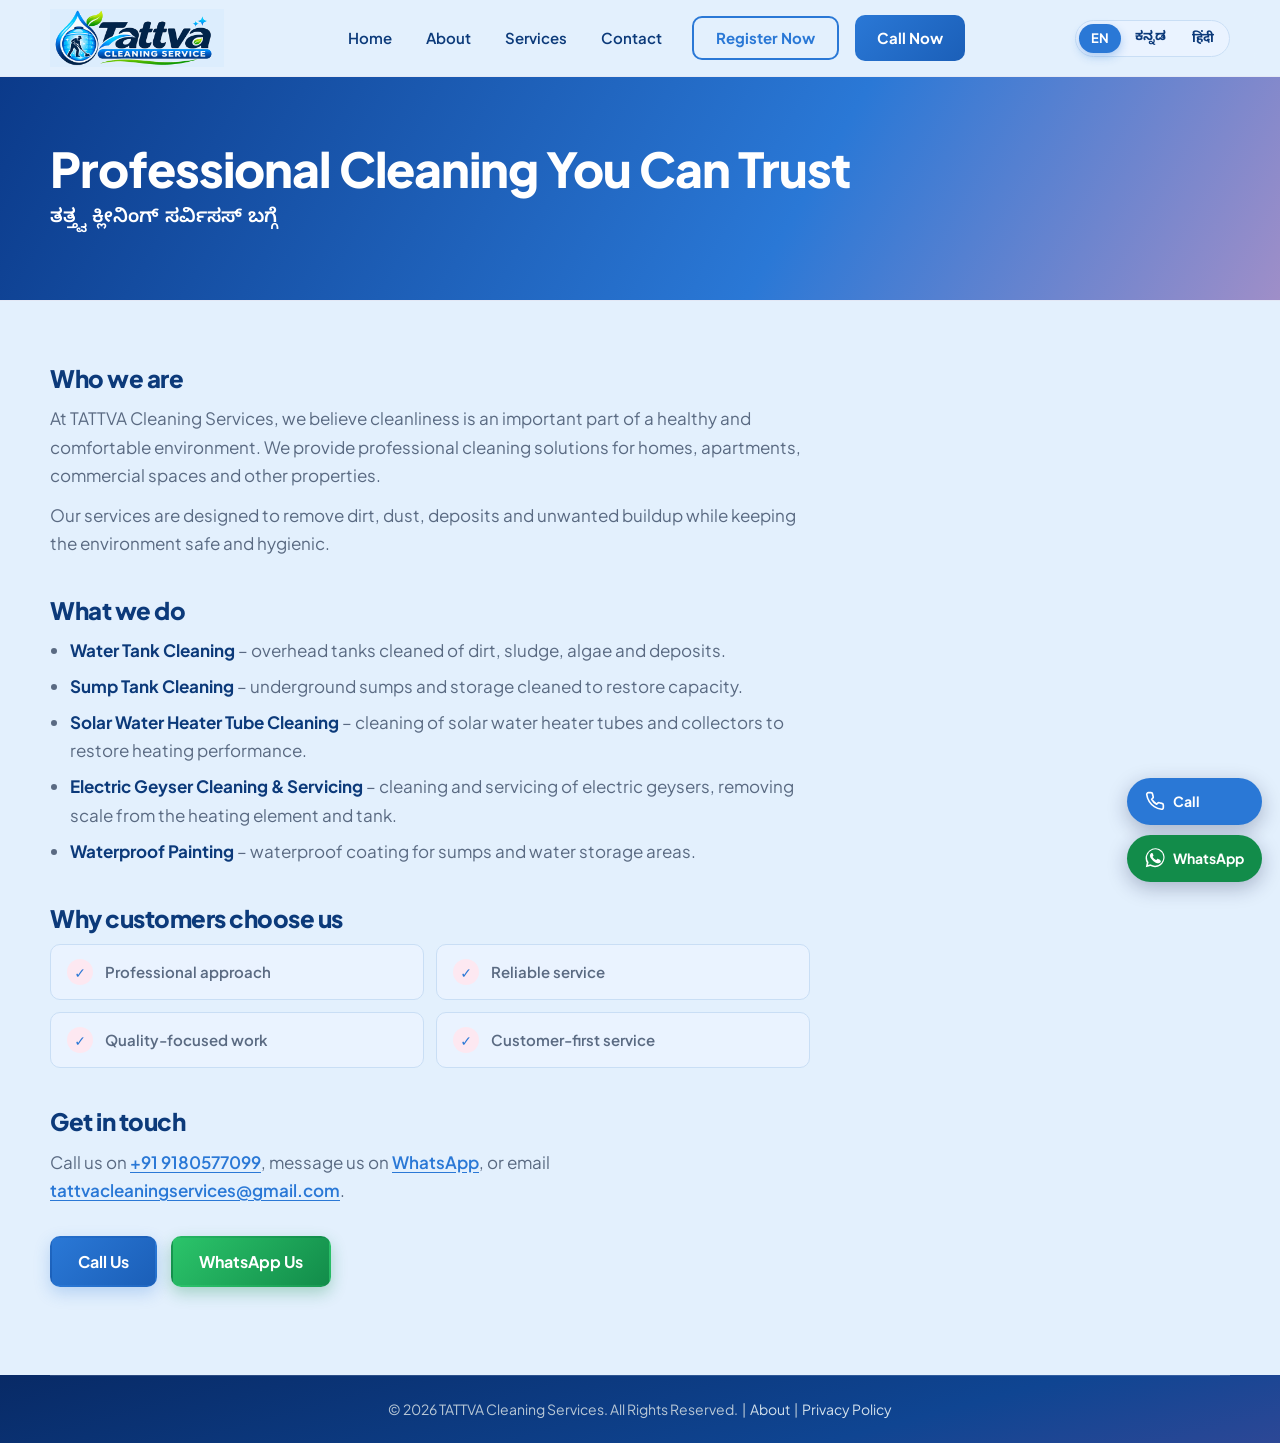
==== commit 1de48cb7: "Add files via upload" ====
--- a/about.html
+++ b/about.html
@@ -13,10 +13,12 @@
     <meta property="og:title" content="About Us | TATTVA Cleaning Services">
     <meta property="og:description" content="About TATTVA Cleaning Services: professional water tank, sump, solar water heater tube, electric geyser and waterproof painting services.">
     <meta property="og:url" content="https://tattvawatertankcleaningservices.in/about.html">
-    <meta property="og:image" content="https://tattvawatertankcleaningservices.in/og-image.png">
+    <meta property="og:image" content="https://tattvawatertankcleaningservices.in/og-image.jpg">
     <meta name="twitter:card" content="summary_large_image">
 
-    <link rel="icon" href="favicon.png" type="image/png">
+    <link rel="icon" href="/favicon.ico" sizes="48x48">
+    <link rel="icon" href="/favicon.png" type="image/png" sizes="192x192">
+    <link rel="apple-touch-icon" href="/favicon.png">
     <link rel="stylesheet" href="style.css">
     <script>document.documentElement.className += " js";</script>
 </head>
@@ -25,7 +27,7 @@
 <header class="header" id="header">
     <div class="container nav-container">
         <a href="index.html" class="logo" aria-label="TATTVA Cleaning Service - Home">
-                <img src="logo.png" alt="TATTVA Cleaning Service" class="logo-img" width="1500" height="408">
+                <img src="logo.png" alt="TATTVA Cleaning Service" class="logo-img" width="600" height="200">
             </a>
         <nav class="navigation" id="navigation">
             <a href="index.html">Home</a>
--- a/style.css
+++ b/style.css
@@ -1200,4 +1200,65 @@
 
 /* long email address on the contact card must stay inside the card */
 .contact-card a, .contact-card p, .footer-contact a { overflow-wrap: anywhere; }
-.hp input { background: transparent; border: 0; }+.hp input { background: transparent; border: 0; }
+
+
+/* =========================================================
+   HERO BUTTONS: each one in its own colour, icon in a round badge
+   Call = blue    WhatsApp = WhatsApp green    Register = pink
+========================================================= */
+
+.btn-ico { gap: 12px; padding-left: 14px; }
+.btn-ico svg {
+    box-sizing: border-box; flex: none;
+    width: 34px; height: 34px; padding: 8px;
+    border-radius: 50%;
+    transition: transform .35s cubic-bezier(.34, 1.56, .64, 1), background-color .25s ease;
+}
+
+/* Call Us - blue */
+.hero .button-primary {
+    background: linear-gradient(135deg, #3a8be8 0%, #1b5fb8 100%);
+    color: #ffffff; border: 2px solid transparent;
+}
+.hero .button-primary svg { background: rgba(255, 255, 255, .22); color: #ffffff; }
+.hero .button-primary:hover { background: linear-gradient(135deg, #4a9bf5 0%, #2a78d6 100%); }
+
+/* WhatsApp Us - WhatsApp green (hero and About page) */
+.button-whatsapp, .hero .button-whatsapp {
+    background: linear-gradient(135deg, #2bc46a 0%, #128c4a 100%);
+    color: #ffffff; border: 2px solid transparent;
+    box-shadow: 0 6px 16px rgba(18, 140, 74, .30);
+}
+.button-whatsapp:hover, .hero .button-whatsapp:hover {
+    background: linear-gradient(135deg, #3ad57a 0%, #17a355 100%);
+    color: #ffffff; box-shadow: 0 10px 22px rgba(18, 140, 74, .40);
+}
+.button-whatsapp svg { background: rgba(255, 255, 255, .22); color: #ffffff; }
+
+/* Register Now - pink */
+.hero .button-sun, .button-sun {
+    background: linear-gradient(135deg, #fbc9dc 0%, #f4a6c4 100%);
+    color: #0c3a7a; border: 2px solid transparent;
+    box-shadow: 0 6px 16px rgba(240, 143, 184, .35);
+}
+.hero .button-sun:hover, .button-sun:hover {
+    background: linear-gradient(135deg, #ffd5e5 0%, #f7b6d0 100%); color: #0c3a7a;
+    box-shadow: 0 10px 22px rgba(240, 143, 184, .45);
+}
+.button-sun svg { background: rgba(12, 58, 122, .12); color: #0c3a7a; }
+
+/* icon movement */
+.btn-ico:hover svg { transform: scale(1.12) rotate(-8deg); }
+.hero .button-primary svg { animation: phoneRing 5s ease-in-out 2s infinite; }
+@keyframes phoneRing {
+    0%, 86%, 100% { transform: rotate(0); }
+    89% { transform: rotate(-16deg); } 92% { transform: rotate(14deg); }
+    95% { transform: rotate(-10deg); } 98% { transform: rotate(6deg); }
+}
+.hero .button-primary:hover svg { animation: none; }
+
+/* keep button text white / navy even inside the About and Privacy page text (link colours must not override it) */
+.button-whatsapp, .button-whatsapp:hover,
+.legal-wrap .button-whatsapp, .legal-actions .button-whatsapp { color: #ffffff !important; text-decoration: none !important; }
+.legal-wrap .button-primary, .legal-actions .button-primary { color: #ffffff !important; text-decoration: none !important; }
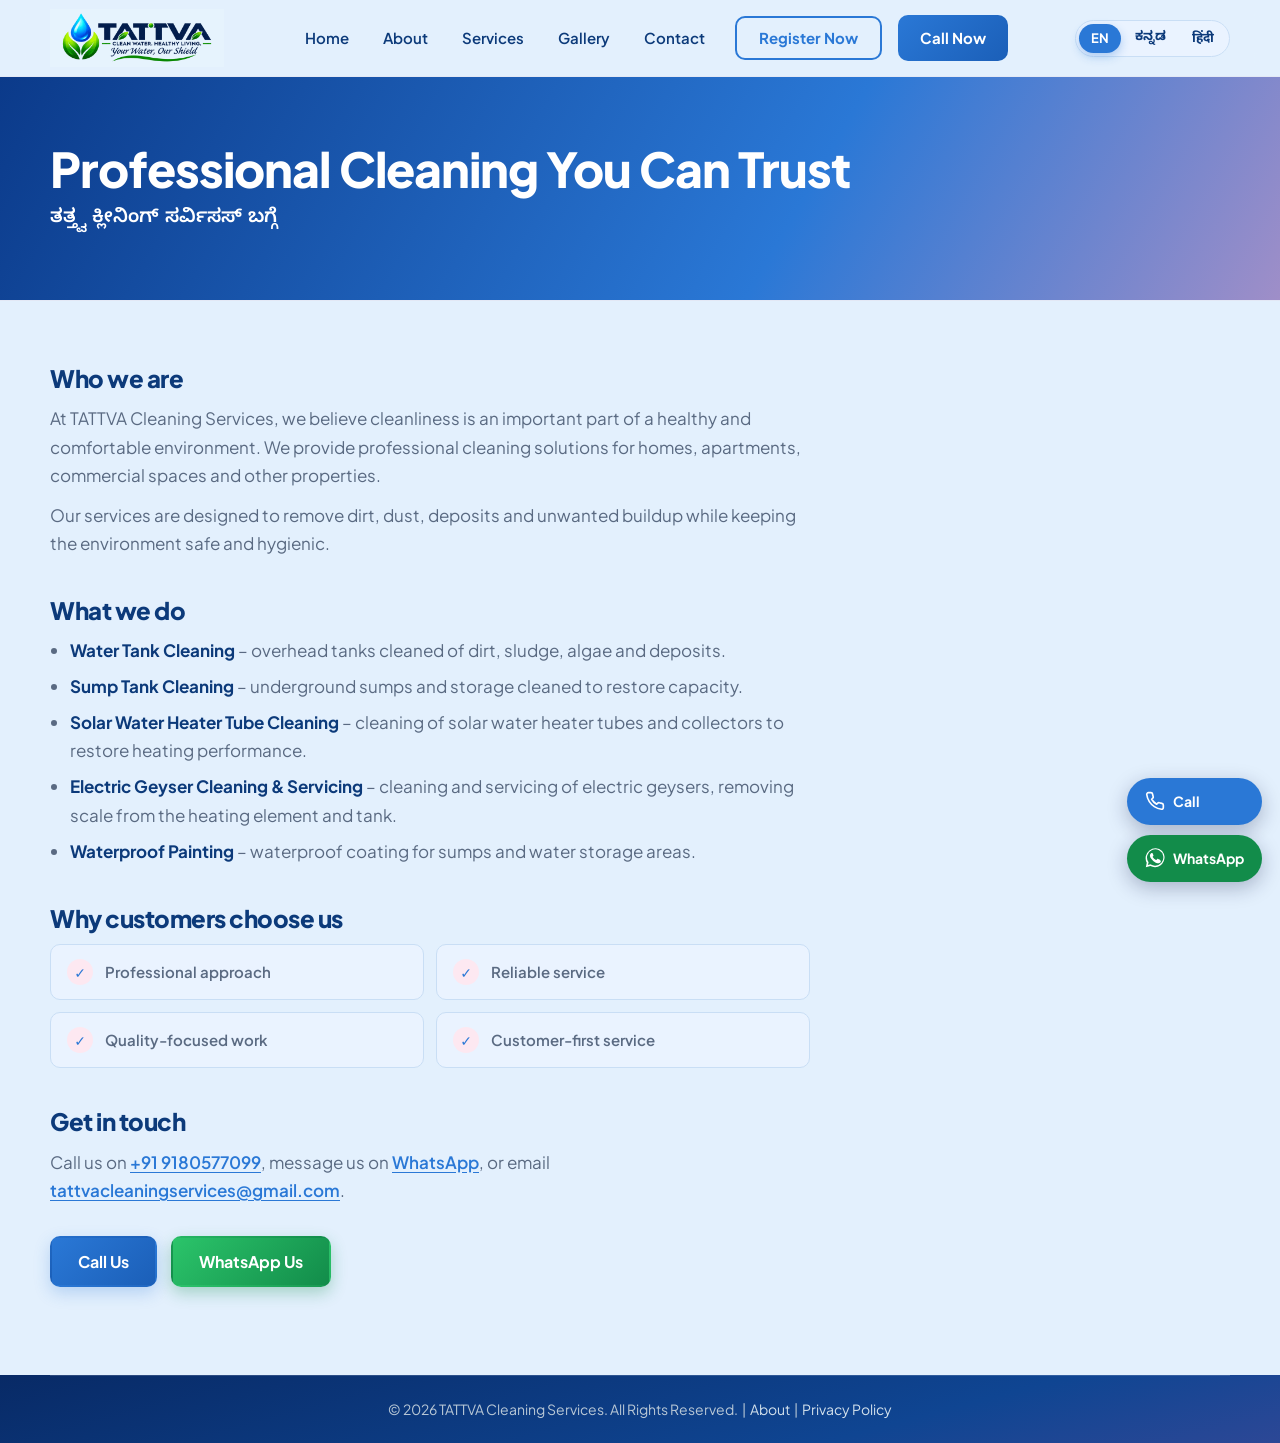
==== commit 7b41ee9f: "Add files via upload" ====
--- a/about.html
+++ b/about.html
@@ -7,6 +7,7 @@
     <meta name="description" content="About TATTVA Cleaning Services: professional water tank, sump, solar water heater tube, electric geyser and waterproof painting services.">
     <link href="https://fonts.googleapis.com/css2?family=Plus+Jakarta+Sans:wght@400;500;600;700;800&family=Noto+Sans+Kannada:wght@400;500;600;700;800&family=Noto+Sans+Devanagari:wght@400;500;600;700;800&display=swap" rel="stylesheet">
         <link rel="canonical" href="https://tattvawatertankcleaningservices.in/about.html">
+    <meta name="robots" content="index, follow, max-image-preview:large">
     <meta name="theme-color" content="#0c3a7a">
     <meta property="og:type" content="website">
     <meta property="og:site_name" content="TATTVA Cleaning Services">
@@ -26,15 +27,16 @@
 
 <header class="header" id="header">
     <div class="container nav-container">
-        <a href="index.html" class="logo" aria-label="TATTVA Cleaning Service - Home">
+        <a href="/" class="logo" aria-label="TATTVA Cleaning Service - Home">
                 <img src="logo.png" alt="TATTVA Cleaning Service" class="logo-img" width="600" height="200">
             </a>
         <nav class="navigation" id="navigation">
-            <a href="index.html">Home</a>
+            <a href="/">Home</a>
             <a href="about.html">About</a>
-            <a href="index.html#services">Services</a>
-            <a href="index.html#contact">Contact</a>
-            <a href="index.html#register" class="nav-button nav-outline">Register Now</a>
+            <a href="/#services">Services</a>
+            <a href="/#gallery">Gallery</a>
+            <a href="/#contact">Contact</a>
+            <a href="/#register" class="nav-button nav-outline">Register Now</a>
             <a href="tel:+919180577099" class="nav-button">Call Now</a>
         </nav>
         <div class="lang-switch" role="group" aria-label="Language">
--- a/style.css
+++ b/style.css
@@ -1261,4 +1261,333 @@
 /* keep button text white / navy even inside the About and Privacy page text (link colours must not override it) */
 .button-whatsapp, .button-whatsapp:hover,
 .legal-wrap .button-whatsapp, .legal-actions .button-whatsapp { color: #ffffff !important; text-decoration: none !important; }
-.legal-wrap .button-primary, .legal-actions .button-primary { color: #ffffff !important; text-decoration: none !important; }+.legal-wrap .button-primary, .legal-actions .button-primary { color: #ffffff !important; text-decoration: none !important; }
+
+
+/* =========================================================
+   GALLERY  (photos + videos of completed work)
+   To add an item: copy one <button class="gallery-item"> in index.html,
+   change data-cat / data-src / the image and the caption.
+========================================================= */
+
+.gallery-section { background: var(--white); }
+
+.gallery-filter {
+    display: flex; flex-wrap: wrap; justify-content: center; gap: 10px;
+    margin: 0 0 32px;
+}
+.gallery-filter button {
+    font: inherit; font-size: 15px; font-weight: 600;
+    padding: 10px 22px; border-radius: 999px;
+    border: 1.5px solid var(--line); background: var(--white); color: var(--ink);
+    cursor: pointer;
+    transition: background-color .25s ease, color .25s ease, border-color .25s ease, box-shadow .25s ease;
+}
+.gallery-filter button:hover { border-color: var(--green); color: var(--green-dark); }
+.gallery-filter button[aria-pressed="true"] {
+    background: linear-gradient(135deg, #2a78d6, #1b5fb8);
+    border-color: transparent; color: #fff;
+    box-shadow: 0 6px 16px rgba(42, 120, 214, .25);
+}
+.gallery-filter button:focus-visible { outline: 3px solid var(--blue); outline-offset: 3px; }
+
+.gallery-grid {
+    display: grid; grid-template-columns: repeat(4, 1fr); gap: 18px;
+}
+
+.gallery-item {
+    position: relative; display: block; width: 100%;
+    aspect-ratio: 3 / 4; padding: 0; border: 0;
+    border-radius: var(--r-md); overflow: hidden;
+    background: var(--aqua); box-shadow: var(--shadow);
+    cursor: pointer; font: inherit; text-align: left;
+    transition: transform .3s ease, box-shadow .3s ease;
+}
+.gallery-item[hidden] { display: none; }
+.gallery-item:hover { transform: translateY(-4px); box-shadow: 0 14px 32px rgba(16, 26, 67, .16); }
+.gallery-item:focus-visible { outline: 3px solid var(--blue); outline-offset: 3px; }
+.gallery-item img {
+    display: block; width: 100%; height: 100%; object-fit: cover;
+    transition: transform .5s ease;
+}
+.gallery-item:hover img { transform: scale(1.05); }
+
+.gallery-caption {
+    position: absolute; left: 0; right: 0; bottom: 0; z-index: 2;
+    padding: 34px 14px 14px;
+    background: linear-gradient(to top, rgba(8, 22, 50, .85), rgba(8, 22, 50, 0));
+    color: #fff; font-size: 14px; font-weight: 600; line-height: 1.35;
+}
+
+.gallery-play {
+    position: absolute; top: 50%; left: 50%; z-index: 2;
+    width: 56px; height: 56px; margin: -28px 0 0 -28px;
+    display: grid; place-items: center; border-radius: 50%;
+    background: rgba(255, 255, 255, .93); color: var(--ink-deep);
+    box-shadow: 0 6px 18px rgba(8, 22, 50, .3);
+    transition: transform .25s ease;
+}
+.gallery-play svg { width: 24px; height: 24px; margin-left: 3px; }
+.gallery-item:hover .gallery-play { transform: scale(1.1); }
+
+.gallery-time {
+    position: absolute; top: 10px; right: 10px; z-index: 2;
+    padding: 3px 9px; border-radius: 999px;
+    background: rgba(8, 22, 50, .72); color: #fff;
+    font-size: 12px; font-weight: 700;
+}
+
+.gallery-item.is-entering { animation: galleryIn .35s ease both; }
+@keyframes galleryIn {
+    from { opacity: 0; transform: translateY(10px) scale(.98); }
+    to   { opacity: 1; transform: none; }
+}
+
+.gallery-cta { text-align: center; margin-top: 40px; }
+
+@media (max-width: 1024px) {
+    .gallery-grid { grid-template-columns: repeat(3, 1fr); }
+}
+@media (max-width: 720px) {
+    .gallery-grid { grid-template-columns: repeat(2, 1fr); gap: 12px; }
+    .gallery-caption { font-size: 12.5px; padding: 28px 10px 10px; }
+    .gallery-play { width: 46px; height: 46px; margin: -23px 0 0 -23px; }
+    .gallery-filter button { padding: 9px 16px; font-size: 14px; }
+}
+@media (prefers-reduced-motion: reduce) {
+    .gallery-item, .gallery-item img, .gallery-play { transition: none; }
+    .gallery-item.is-entering { animation: none; }
+}
+
+/* ---------- full-screen viewer ---------- */
+
+.lightbox {
+    position: fixed; inset: 0; z-index: 3000;
+    display: flex; align-items: center; justify-content: center;
+    padding: 64px 76px 76px;
+    background: rgba(6, 16, 38, .94);
+}
+.lightbox[hidden] { display: none; }
+
+.lb-stage {
+    display: flex; align-items: center; justify-content: center;
+    width: 100%; height: 100%;
+}
+.lb-stage img, .lb-stage video {
+    max-width: 100%; max-height: 100%; width: auto; height: auto;
+    object-fit: contain; border-radius: 12px; background: #000;
+    box-shadow: 0 20px 60px rgba(0, 0, 0, .5);
+}
+
+.lb-close, .lb-nav {
+    position: absolute; display: grid; place-items: center;
+    width: 46px; height: 46px; padding: 0 0 4px;
+    border: 0; border-radius: 50%;
+    background: rgba(255, 255, 255, .16); color: #fff;
+    font-size: 30px; line-height: 1; cursor: pointer;
+    transition: background-color .2s ease;
+}
+.lb-close:hover, .lb-nav:hover { background: rgba(255, 255, 255, .3); }
+.lb-close:focus-visible, .lb-nav:focus-visible { outline: 3px solid var(--blue); outline-offset: 2px; }
+.lb-close { top: 14px; right: 14px; }
+.lb-prev  { left: 14px;  top: 50%; margin-top: -23px; }
+.lb-next  { right: 14px; top: 50%; margin-top: -23px; }
+
+.lb-caption {
+    position: absolute; left: 0; right: 0; bottom: 20px; margin: 0;
+    padding: 0 70px; text-align: center;
+    color: #fff; font-size: 16px; font-weight: 600;
+}
+
+@media (max-width: 720px) {
+    .lightbox { padding: 62px 10px 84px; }
+    .lb-prev, .lb-next { top: auto; bottom: 16px; margin-top: 0; }
+    .lb-prev { left: 14px; }
+    .lb-next { right: 14px; }
+    .lb-caption { bottom: 26px; padding: 0 70px; font-size: 14px; }
+}
+
+.lb-nav[hidden], .lb-close[hidden] { display: none; }
+
+
+/* =========================================================
+   SERVICES - compact cards, all five side by side
+   (desktop: 5 in a row | tablet: 3 + 2 | phone: 2 per row)
+========================================================= */
+
+.svc-showcase .svc-grid { grid-template-columns: repeat(5, 1fr); gap: 16px; }
+.svc-showcase .svc-card,
+.svc-showcase .svc-card:nth-child(n+4),
+.svc-showcase .svc-card:last-child { grid-column: auto; }
+
+.svc-showcase .svc-card .svc-photo { height: 130px; }
+
+.svc-showcase .svc-icon { top: 10px; left: 10px; width: 38px; height: 38px; border-radius: 10px; }
+.svc-showcase .svc-icon svg { width: 22px; height: 22px; }
+
+.svc-showcase .svc-body { gap: 6px; padding: 14px 14px 18px; }
+.svc-showcase .svc-body h3 { font-size: 16px; line-height: 1.3; }
+.svc-showcase .svc-body p { font-size: 13.5px; line-height: 1.55; }
+
+.svc-showcase .svc-card:hover { transform: translateY(-4px); }
+
+@media (max-width: 1100px) {
+    .svc-showcase .svc-grid { grid-template-columns: repeat(6, 1fr); }
+    .svc-showcase .svc-card { grid-column: span 2; }
+    .svc-showcase .svc-card:nth-child(n+4) { grid-column: span 3; }
+    .svc-showcase .svc-card .svc-photo { height: 150px; }
+    .svc-showcase .svc-body h3 { font-size: 17px; }
+    .svc-showcase .svc-body p { font-size: 14px; }
+}
+
+@media (max-width: 720px) {
+    .svc-showcase .svc-grid { grid-template-columns: repeat(2, 1fr); gap: 12px; }
+    .svc-showcase .svc-card,
+    .svc-showcase .svc-card:nth-child(n+4) { grid-column: auto; }
+    .svc-showcase .svc-card:last-child { grid-column: 1 / -1; }
+    .svc-showcase .svc-card .svc-photo { height: 110px; }
+    .svc-showcase .svc-icon { top: 8px; left: 8px; width: 32px; height: 32px; }
+    .svc-showcase .svc-icon svg { width: 19px; height: 19px; }
+    .svc-showcase .svc-body { padding: 12px 12px 16px; }
+    .svc-showcase .svc-body h3 { font-size: 14.5px; }
+    .svc-showcase .svc-body p { font-size: 12.5px; line-height: 1.5; }
+}
+
+
+/* =========================================================
+   GALLERY - one compact box with a sliding row
+========================================================= */
+
+.gallery-box {
+    max-width: 1100px; margin-inline: auto;
+    padding: 28px 28px 32px;
+    background: linear-gradient(180deg, #f3f8ff 0%, #ffffff 100%);
+    border: 1px solid var(--line); border-radius: 24px;
+    box-shadow: var(--shadow);
+}
+.gallery-box .gallery-filter { margin-bottom: 22px; }
+
+.gallery-slider { position: relative; }
+
+.gallery-slider .gallery-grid {
+    display: flex; gap: 14px;
+    overflow-x: auto; overscroll-behavior-x: contain;
+    scroll-snap-type: x proximity; scroll-behavior: smooth;
+    padding: 6px 2px 14px;
+    scrollbar-width: thin; scrollbar-color: #b9cfee transparent;
+}
+.gallery-slider .gallery-grid::-webkit-scrollbar { height: 8px; }
+.gallery-slider .gallery-grid::-webkit-scrollbar-thumb { background: #b9cfee; border-radius: 8px; }
+
+.gallery-slider .gallery-item {
+    flex: 0 0 190px; width: 190px; scroll-snap-align: start;
+}
+.gallery-slider .gallery-item[hidden] { display: none; }
+.gallery-slider .gallery-caption { font-size: 13px; padding: 30px 12px 12px; }
+.gallery-slider .gallery-play { width: 46px; height: 46px; margin: -23px 0 0 -23px; }
+
+.gs-btn {
+    position: absolute; top: 50%; z-index: 5;
+    width: 44px; height: 44px; margin-top: -30px; padding: 0 0 4px;
+    display: grid; place-items: center;
+    border: 0; border-radius: 50%;
+    background: #ffffff; color: var(--ink);
+    font-size: 30px; line-height: 1; cursor: pointer;
+    box-shadow: 0 6px 18px rgba(16, 26, 67, .22);
+    transition: background-color .2s ease, color .2s ease, opacity .2s ease;
+}
+.gs-btn:hover { background: var(--green); color: #ffffff; }
+.gs-btn:disabled { opacity: 0; pointer-events: none; }
+.gs-btn:focus-visible { outline: 3px solid var(--blue); outline-offset: 2px; }
+.gs-prev { left: -14px; }
+.gs-next { right: -14px; }
+
+.gallery-box .gallery-cta { margin-top: 18px; }
+
+@media (max-width: 720px) {
+    .gallery-box { padding: 18px 12px 22px; border-radius: 18px; }
+    .gallery-slider .gallery-grid { gap: 10px; }
+    .gallery-slider .gallery-item { flex-basis: 150px; width: 150px; }
+    .gallery-slider .gallery-caption { font-size: 12px; padding: 26px 9px 9px; }
+    .gs-btn { width: 38px; height: 38px; font-size: 26px; margin-top: -26px; }
+    .gs-prev { left: -6px; }
+    .gs-next { right: -6px; }
+}
+
+/* =========================================================
+   HERO - one line listing the services we provide (with icons)
+========================================================= */
+
+.hero-services {
+    display: flex; flex-wrap: wrap; align-items: center; gap: 10px 8px;
+    margin-top: 64px; padding-top: 24px;
+    border-top: 1px solid rgba(255, 255, 255, .28);
+    animation: heroUp 1s cubic-bezier(.22, 1, .36, 1) .65s both;
+}
+
+.hero-service {
+    --accent: #2a78d6;
+    display: inline-flex; align-items: center; gap: 8px;
+    padding: 5px 13px 5px 5px; border-radius: 999px;
+    background: #ffffff;
+    border: 0;
+    box-shadow: 0 8px 20px rgba(6, 28, 70, .38), inset 0 -3px 0 var(--accent);
+    color: #0c3a7a; font-size: 13px; font-weight: 800; line-height: 1.25;
+    text-decoration: none; white-space: nowrap;
+    animation: hsFloat 4s ease-in-out infinite;
+    transition: box-shadow .25s ease, color .25s ease;
+}
+.hero-service:hover {
+    animation: none; transform: translateY(-4px);
+    box-shadow: 0 14px 26px rgba(6, 28, 70, .45), inset 0 -3px 0 var(--accent);
+    color: #0c3a7a;
+}
+.hero-service:focus-visible { outline: 3px solid #ffffff; outline-offset: 3px; }
+
+.hero-service:nth-child(2) { animation-delay: .4s; }
+.hero-service:nth-child(3) { animation-delay: .8s; }
+.hero-service:nth-child(4) { animation-delay: 1.2s; }
+.hero-service:nth-child(5) { animation-delay: 1.6s; }
+
+@keyframes hsFloat {
+    0%, 100% { transform: translateY(0); }
+    50%      { transform: translateY(-3px); }
+}
+
+.hs-tank   { --accent: #2a78d6; }
+.hs-sump   { --accent: #12a8bb; }
+.hs-solar  { --accent: #f59a1b; }
+.hs-geyser { --accent: #e0558f; }
+.hs-paint  { --accent: #1fae62; }
+
+.hs-ico {
+    flex: 0 0 28px; width: 28px; height: 28px;
+    display: grid; place-items: center; border-radius: 50%;
+    color: #ffffff; box-shadow: 0 3px 8px rgba(6, 28, 70, .3);
+}
+.hs-ico svg { width: 16px; height: 16px; }
+
+.hs-tank   .hs-ico { background: linear-gradient(135deg, #4aa3f5, #1b5fb8); }
+.hs-sump   .hs-ico { background: linear-gradient(135deg, #2fd0d8, #0e8fa3); }
+.hs-solar  .hs-ico { background: linear-gradient(135deg, #ffc94a, #f08a1c); }
+.hs-geyser .hs-ico { background: linear-gradient(135deg, #f7a3c6, #e0558f); }
+.hs-paint  .hs-ico { background: linear-gradient(135deg, #46d889, #128c4a); }
+
+@media (max-width: 720px) {
+    .hero-services { margin-top: 36px; padding-top: 20px; gap: 8px 6px; }
+    .hero-service { font-size: 12.5px; padding: 4px 11px 4px 4px; white-space: normal; }
+    .hs-ico { flex-basis: 26px; width: 26px; height: 26px; }
+    .hs-ico svg { width: 15px; height: 15px; }
+}
+@media (prefers-reduced-motion: reduce) {
+    .hero-services { animation: none; }
+    .hero-service { transition: none; animation: none; }
+}
+
+/* =========================================================
+   HERO - text moved up a little (banner image keeps its size)
+========================================================= */
+
+@media (min-width: 821px) {
+    .hero-container { padding-block: 44px 124px; }
+}
